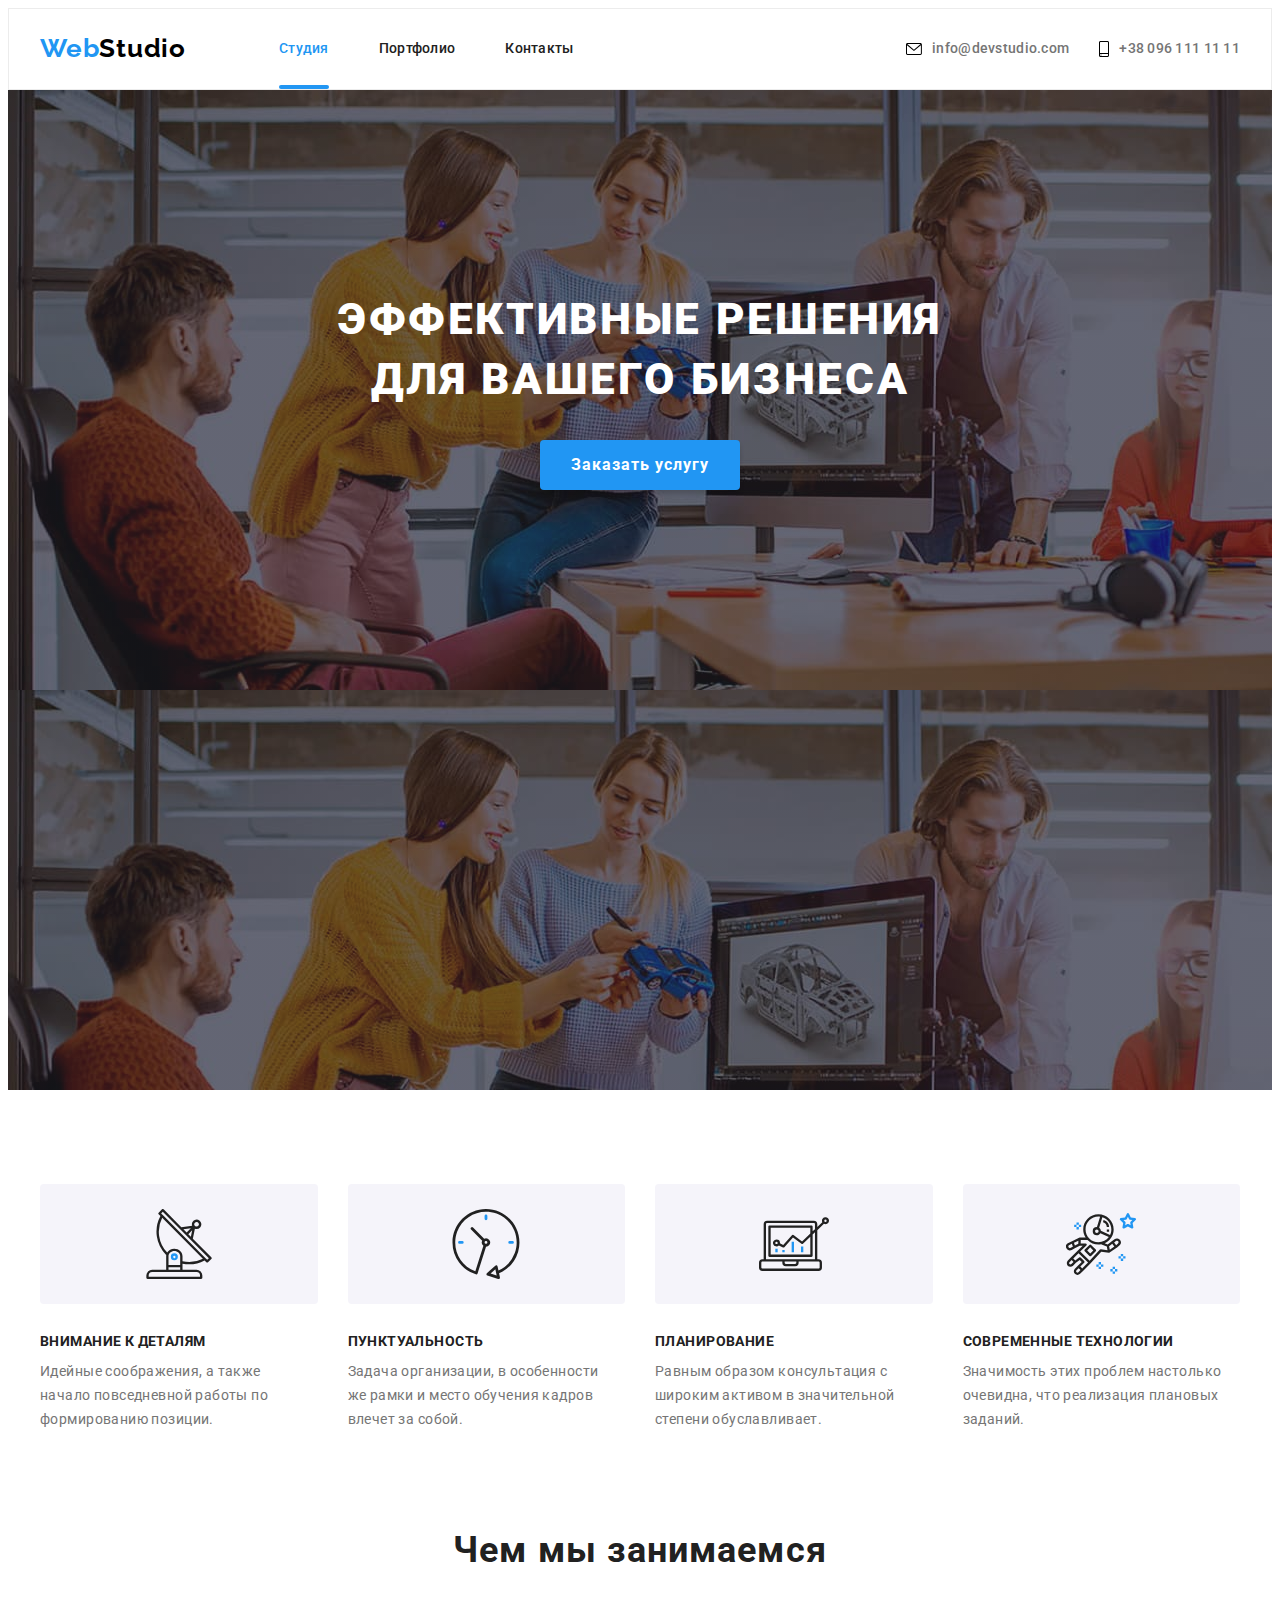
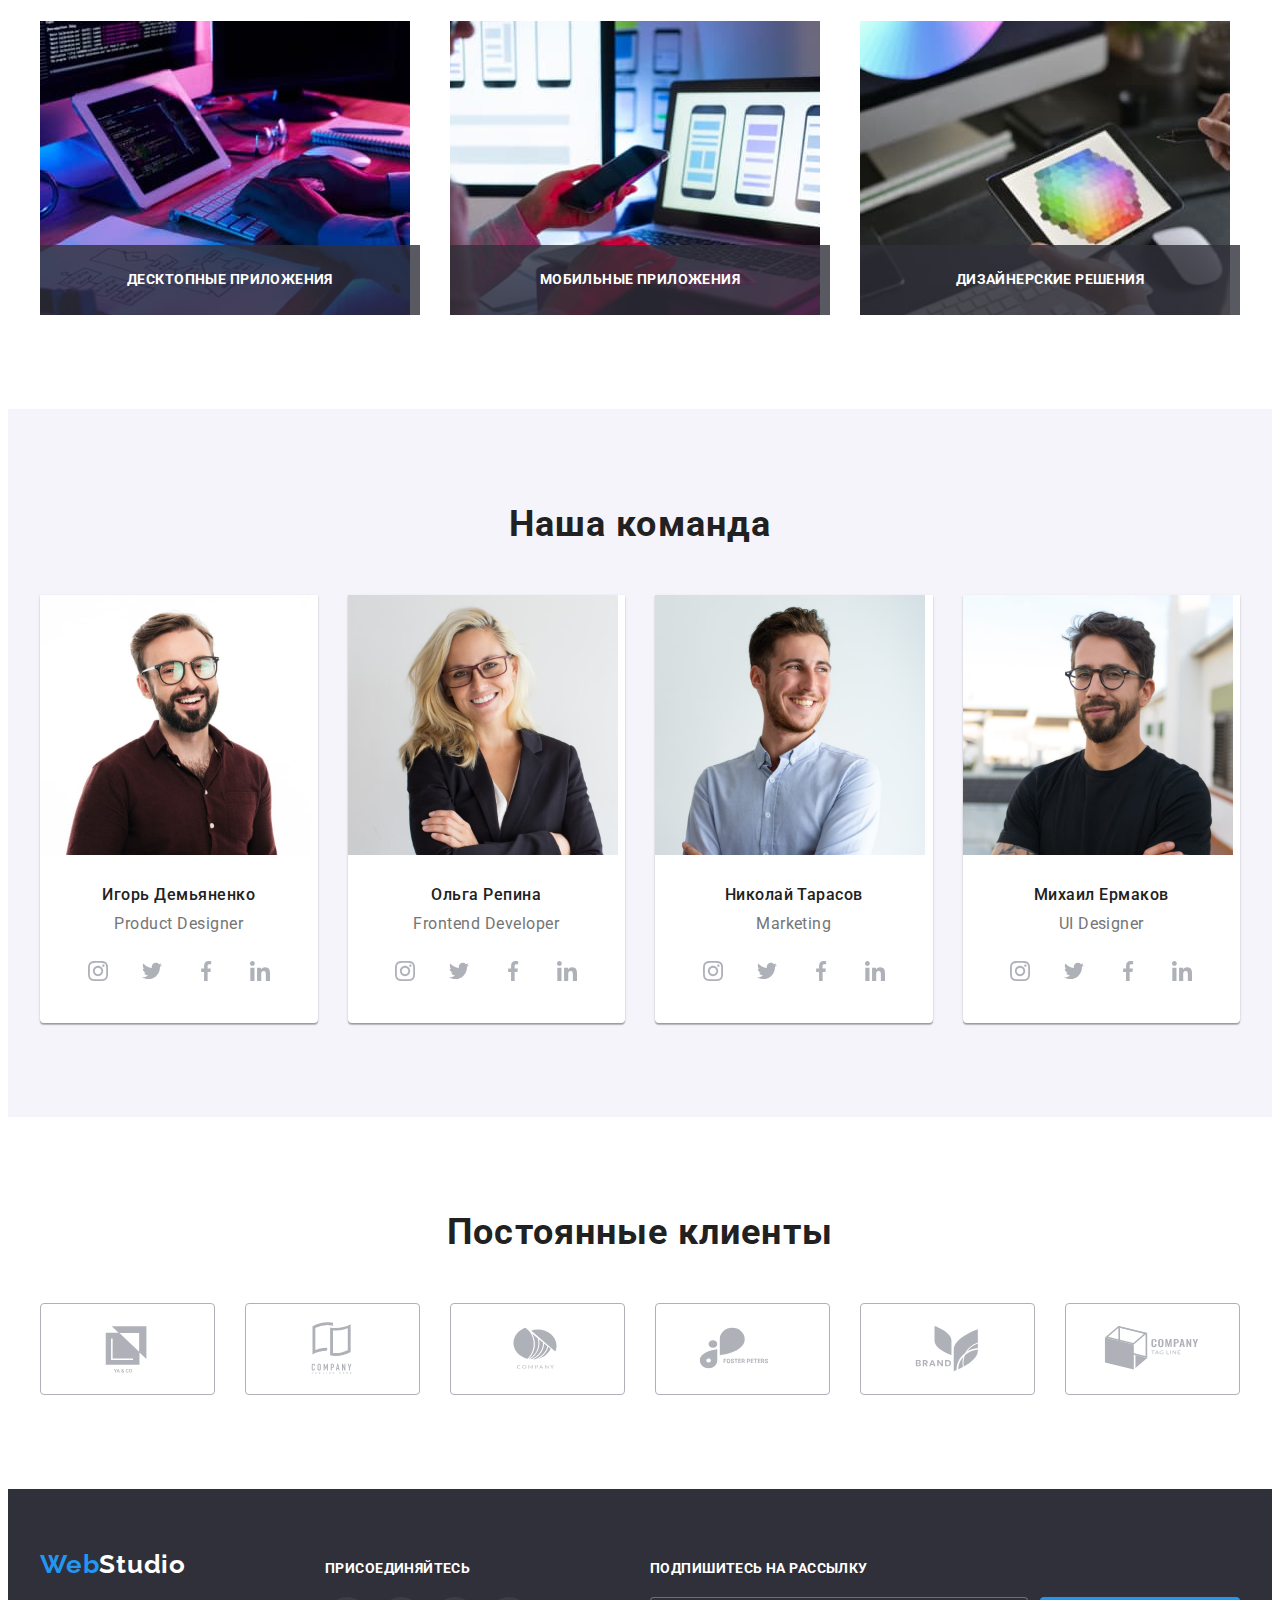
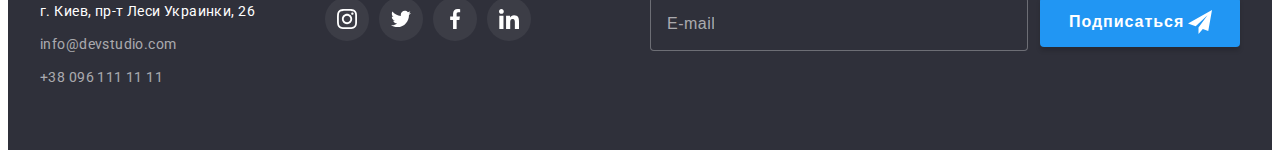
==== index.html @ 0eee98cb "start hw07" ====
<!DOCTYPE html>
<html lang="ru">
  <head>
    <meta charset="UTF-8" />
    <meta http-equiv="X-UA-Compatible" content="IE=edge" />
    <meta name="viewport" content="width=device-width, initial-scale=1.0" />
    <title>Studio</title>
    <link
      rel="stylesheet"
      href="https://cdnjs.cloudflare.com/ajax/libs/modern-normalize/1.1.0/modern-normalize.min.css"
      integrity="sha512-wpPYUAdjBVSE4KJnH1VR1HeZfpl1ub8YT/NKx4PuQ5NmX2tKuGu6U/JRp5y+Y8XG2tV+wKQpNHVUX03MfMFn9Q=="
      crossorigin="anonymous"
      referrerpolicy="no-referrer"
    />
    <link rel="stylesheet" href="./css/styles.css" />
    <link
      href="https://fonts.googleapis.com/css2?family=Raleway:wght@700&family=Roboto:wght@400;500;700;900&display=swap"
      rel="stylesheet"
    />
  </head>

  <body>
    <!-- Заполняем шапку сайта -->
    <header class="header">
      <div class="container">
        <nav class="header-nav">
          <a lang="en" class="logo link" href=""
            ><span lang="en" class="logo-web">Web</span>Studio</a
          >
          <ul class="nav list">
            <li class="nav-studio-item">
              <a class="nav-studio link current" href="./index.html">Студия</a>
            </li>
            <li class="nav-portfolio-item">
              <a class="nav-portfolio link" href="./portfolio.html"
                >Портфолио</a
              >
            </li>
            <li class="nav-contakt-item">
              <a class="nav-contakt link" href="">Контакты</a>
            </li>
          </ul>
        </nav>
        <ul class="contact list">
          <li class="header-mail-item">
            <a
              lang="en"
              class="header-mail link"
              href="mailto:info@devstudio.com"
            >
              <svg class="icon-envelope" width="16" height="12">
                <use href="./images/symbol-defs.svg#icon-envelope"></use>
              </svg>
              <span class="mail-text">info@devstudio.com </span>
            </a>
          </li>
          <li class="header-tel-item">
            <a class="header-tel link" href="tel:+380961111111">
              <svg class="icon-smartphone" width="10" height="16">
                <use href="./images/symbol-defs.svg#icon-smartphone"></use>
              </svg>
              <span class="tel-number">+38 096 111 11 11</span>
            </a>
          </li>
        </ul>
      </div>
    </header>
    <!-- Основная часть -->
    <main>
      <section class="hero overlay">
        <div class="container">
          <h1 class="hero-name">Эффективные решения для вашего бизнеса</h1>
          <button data-modal-open class="hero-btn" type="button">
            Заказать услугу
          </button>
        </div>
      </section>
      <!-- Секция Наши особенности -->
      <section class="peculiarities">
        <div class="container">
          <h2 hidden>Нашы особенности</h2>
          <ul class="peculiarities-work list">
            <li class="peculiarities-item icon-antena">
              <h3 class="peculiarities-title">Внимание к деталям</h3>
              <p class="peculiarities-text">
                Идейные соображения, а также начало повседневной работы по
                формированию позиции.
              </p>
            </li>

            <li class="peculiarities-item icon-clock">
              <h3 class="peculiarities-title">Пунктуальность</h3>
              <p class="peculiarities-text">
                Задача организации, в особенности же рамки и место обучения
                кадров влечет за собой.
              </p>
            </li>

            <li class="peculiarities-item icon-diagram">
              <h3 class="peculiarities-title">Планирование</h3>
              <p class="peculiarities-text">
                Равным образом консультация с широким активом в значительной
                степени обуславливает.
              </p>
            </li>

            <li class="peculiarities-item icon-astronaut">
              <h3 class="peculiarities-title">Современные технологии</h3>
              <p class="peculiarities-text">
                Значимость этих проблем настолько очевидна, что реализация
                плановых заданий.
              </p>
            </li>
          </ul>
        </div>
      </section>
      <!-- Секция Чем мы занимаемся  -->
      <section class="what-doing">
        <div class="container">
          <h2 class="what-doing-title">Чем мы занимаемся</h2>
          <ul class="what-doing-img list">
            <li class="what-doing-card">
              <img
                src="./images/img_pc.jpg"
                alt="Веб проект для ПК"
                width="370"
                height="270"
              />
              <div class="doing-overlay">
                <p class="doing-overlay-text">Десктопные приложения</p>
              </div>
            </li>
            <li class="what-doing-card">
              <img
                src="./images/img_tel.jpg"
                alt="Веб проект для Телефона"
                width="370"
                height="270"
              />
              <div class="doing-overlay">
                <p class="doing-overlay-text">Мобильные приложения</p>
              </div>
            </li>
            <li class="what-doing-card">
              <img
                src="./images/img_plansh.jpg"
                alt="Веб проект для Планшета"
                width="370"
                height="270"
              />
              <div class="doing-overlay">
                <p class="doing-overlay-text">Дизайнерские решения</p>
              </div>
            </li>
          </ul>
        </div>
      </section>
      <!-- Секция Наша команда -->
      <section class="team">
        <div class="container">
          <h2 class="team-title">Наша команда</h2>
          <ul class="team-flex list">
            <li class="team-member">
              <img
                src="./images/igor_demynenko.jpg"
                alt="Игорь Демьяненко"
                width="270"
                height="260"
              />
              <div class="team-member-card">
                <h3 class="team-name">Игорь Демьяненко</h3>
                <p class="team-position" lang="en">Product Designer</p>

                <ul class="team-member-cocial list">
                  <li class="member-cocial-icon">
                    <a href="" class="cocial-icon-link link">
                      <svg class="cocial-icon-item" width="20" height="20">
                        <use
                          href="./images/symbol-defs.svg#icon-instagram-1-1"
                        ></use>
                      </svg>
                    </a>
                  </li>
                  <li class="member-cocial-icon">
                    <a href="" class="cocial-icon-link link">
                      <svg class="cocial-icon-item" width="20" height="20">
                        <use
                          href="./images/symbol-defs.svg#icon-twitter-1-1"
                        ></use>
                      </svg>
                    </a>
                  </li>
                  <li class="member-cocial-icon">
                    <a href="" class="cocial-icon-link link">
                      <svg class="cocial-icon-item" width="20" height="20">
                        <use
                          href="./images/symbol-defs.svg#icon-facebook-1-1"
                        ></use>
                      </svg>
                    </a>
                  </li>
                  <li class="member-cocial-icon">
                    <a href="" class="cocial-icon-link link">
                      <svg class="cocial-icon-item" width="20" height="20">
                        <use
                          href="./images/symbol-defs.svg#icon-linkedin-1-1"
                        ></use>
                      </svg>
                    </a>
                  </li>
                </ul>
              </div>
            </li>

            <li class="team-member">
              <img
                src="./images/olga_repina.jpg"
                alt="Ольга Репина"
                width="270"
                height="260"
              />
              <div class="team-member-card">
                <h3 class="team-name">Ольга Репина</h3>
                <p class="team-position" lang="en">Frontend Developer</p>

                <ul class="team-member-cocial list">
                  <li class="member-cocial-icon">
                    <a href="" class="cocial-icon-link link">
                      <svg class="cocial-icon-item" width="20" height="20">
                        <use
                          href="./images/symbol-defs.svg#icon-instagram-1-1"
                        ></use>
                      </svg>
                    </a>
                  </li>
                  <li class="member-cocial-icon">
                    <a href="" class="cocial-icon-link link">
                      <svg class="cocial-icon-item" width="20" height="20">
                        <use
                          href="./images/symbol-defs.svg#icon-twitter-1-1"
                        ></use>
                      </svg>
                    </a>
                  </li>
                  <li class="member-cocial-icon">
                    <a href="" class="cocial-icon-link link">
                      <svg class="cocial-icon-item" width="20" height="20">
                        <use
                          href="./images/symbol-defs.svg#icon-facebook-1-1"
                        ></use>
                      </svg>
                    </a>
                  </li>
                  <li class="member-cocial-icon">
                    <a href="" class="cocial-icon-link link">
                      <svg class="cocial-icon-item" width="20" height="20">
                        <use
                          href="./images/symbol-defs.svg#icon-linkedin-1-1"
                        ></use>
                      </svg>
                    </a>
                  </li>
                </ul>
              </div>
            </li>
            <li class="team-member">
              <img
                src="./images/nikola_tarasov.jpg"
                alt="Николай Тарасов"
                width="270"
                height="260"
              />
              <div class="team-member-card">
                <h3 class="team-name">Николай Тарасов</h3>
                <p class="team-position" lang="en">Marketing</p>

                <ul class="team-member-cocial list">
                  <li class="member-cocial-icon">
                    <a href="" class="cocial-icon-link link">
                      <svg class="cocial-icon-item" width="20" height="20">
                        <use
                          href="./images/symbol-defs.svg#icon-instagram-1-1"
                        ></use>
                      </svg>
                    </a>
                  </li>
                  <li class="member-cocial-icon">
                    <a href="" class="cocial-icon-link link">
                      <svg class="cocial-icon-item" width="20" height="20">
                        <use
                          href="./images/symbol-defs.svg#icon-twitter-1-1"
                        ></use>
                      </svg>
                    </a>
                  </li>
                  <li class="member-cocial-icon">
                    <a href="" class="cocial-icon-link link">
                      <svg class="cocial-icon-item" width="20" height="20">
                        <use
                          href="./images/symbol-defs.svg#icon-facebook-1-1"
                        ></use>
                      </svg>
                    </a>
                  </li>
                  <li class="member-cocial-icon">
                    <a href="" class="cocial-icon-link link">
                      <svg class="cocial-icon-item" width="20" height="20">
                        <use
                          href="./images/symbol-defs.svg#icon-linkedin-1-1"
                        ></use>
                      </svg>
                    </a>
                  </li>
                </ul>
              </div>
            </li>
            <li class="team-member">
              <img
                src="./images/mihail_ermakov.jpg"
                alt="Михаил Ермаков"
                width="270"
                height="260"
              />
              <div class="team-member-card">
                <h3 class="team-name">Михаил Ермаков</h3>
                <p class="team-position" lang="en">UI Designer</p>

                <ul class="team-member-cocial list">
                  <li class="member-cocial-icon">
                    <a href="" class="cocial-icon-link link">
                      <svg class="cocial-icon-item" width="20" height="20">
                        <use
                          href="./images/symbol-defs.svg#icon-instagram-1-1"
                        ></use>
                      </svg>
                    </a>
                  </li>
                  <li class="member-cocial-icon">
                    <a href="" class="cocial-icon-link link">
                      <svg class="cocial-icon-item" width="20" height="20">
                        <use
                          href="./images/symbol-defs.svg#icon-twitter-1-1"
                        ></use>
                      </svg>
                    </a>
                  </li>
                  <li class="member-cocial-icon">
                    <a href="" class="cocial-icon-link link">
                      <svg class="cocial-icon-item" width="20" height="20">
                        <use
                          href="./images/symbol-defs.svg#icon-facebook-1-1"
                        ></use>
                      </svg>
                    </a>
                  </li>
                  <li class="member-cocial-icon">
                    <a href="" class="cocial-icon-link link">
                      <svg class="cocial-icon-item" width="20" height="20">
                        <use
                          href="./images/symbol-defs.svg#icon-linkedin-1-1"
                        ></use>
                      </svg>
                    </a>
                  </li>
                </ul>
              </div>
            </li>
          </ul>
        </div>
      </section>

      <!-- Секция Постоянные клиенты -->
      <section class="clients">
        <div class="container">
          <h3 class="clients-title">Постоянные клиенты</h3>
          <ul class="client-logo list">
            <li class="client-logo-item">
              <a href="" class="client-logo-link link">
                <svg class="client-logo-icon" width="106" height="60">
                  <use href="./images/symbol-defs.svg#icon-Logo-1-1"></use>
                </svg>
              </a>
            </li>
            <li class="client-logo-item">
              <a href="" class="client-logo-link link">
                <svg class="client-logo-icon" width="106" height="60">
                  <use href="./images/symbol-defs.svg#icon-Logo-2-1"></use>
                </svg>
              </a>
            </li>
            <li class="client-logo-item">
              <a href="" class="client-logo-link link">
                <svg class="client-logo-icon" width="106" height="60">
                  <use href="./images/symbol-defs.svg#icon-Logo-3-1"></use>
                </svg>
              </a>
            </li>
            <li class="client-logo-item">
              <a href="" class="client-logo-link link">
                <svg class="client-logo-icon" width="106" height="60">
                  <use href="./images/symbol-defs.svg#icon-Logo-4-1"></use>
                </svg>
              </a>
            </li>
            <li class="client-logo-item">
              <a href="" class="client-logo-link link">
                <svg class="client-logo-icon" width="106" height="60">
                  <use href="./images/symbol-defs.svg#icon-Logo-5-1"></use>
                </svg>
              </a>
            </li>
            <li class="client-logo-item">
              <a href="" class="client-logo-link link">
                <svg class="client-logo-icon" width="106" height="60">
                  <use href="./images/symbol-defs.svg#icon-Logo-6-1"></use>
                </svg>
              </a>
            </li>
          </ul>
        </div>
      </section>
    </main>
    <!-- Наполняем подвал -->
    <footer class="footer">
      <div class="container">
        <div class="logo-footer-address">
          <a lang="en" class="logo-footer link" href=""
            ><span class="logo-web">Web</span>Studio</a
          >
          <address class="footer-address">
            <ul class="list">
              <li class="address-text">г. Киев, пр-т Леси Украинки, 26</li>
              <li class="down-mail">
                <a
                  lang="en"
                  class="footer-mail link"
                  href="mailto:info@devstudio.com"
                  >info@devstudio.com</a
                >
              </li>
              <li class="down-tel">
                <a class="footer-tel link" href="tel:+380961111111"
                  >+38 096 111 11 11</a
                >
              </li>
            </ul>
          </address>
        </div>
        <div class="footer-cocial-address">
          <p class="footer-cocial-title">ПРИСОЕДИНЯЙТЕСЬ</p>
          <ul class="footer-cocial list">
            <li class="footer-cocial-icon">
              <a href="" class="footer-icon-link link">
                <svg class="footer-icon-item" width="20" height="20">
                  <use href="./images/symbol-defs.svg#icon-instagram-1-1"></use>
                </svg>
              </a>
            </li>
            <li class="footer-cocial-icon">
              <a href="" class="footer-icon-link link">
                <svg class="footer-icon-item" width="20" height="20">
                  <use href="./images/symbol-defs.svg#icon-twitter-1-1"></use>
                </svg>
              </a>
            </li>
            <li class="footer-cocial-icon">
              <a href="" class="footer-icon-link link">
                <svg class="footer-icon-item" width="20" height="20">
                  <use href="./images/symbol-defs.svg#icon-facebook-1-1"></use>
                </svg>
              </a>
            </li>
            <li class="footer-cocial-icon">
              <a href="" class="footer-icon-link link">
                <svg class="footer-icon-item" width="20" height="20">
                  <use href="./images/symbol-defs.svg#icon-linkedin-1-1"></use>
                </svg>
              </a>
            </li>
          </ul>
        </div>
        <div class="footer-subscription">
          <p class="footer-subscription-text">Подпишитесь на рассылку</p>
          <form>
            <div class="subscription-client">
              <label for="user-email" class="email-address"></label>
              <input
                class="input-email"
                type="email"
                name="email"
                id="user-email"
                placeholder="E-mail"
                required
              />
              <button class="subscription-btn" type="submit">
                <span class="subscription-btn-text">Подписаться</span>
                <svg class="subscription-icon" width="24" height="24">
                  <use
                    class="icon-send"
                    href="./images/icons.svg#icon-icon-send"
                  ></use>
                </svg>
              </button>
            </div>
          </form>
        </div>
      </div>
    </footer>

    <div class="backdrop is-hidden" data-modal>
      <div class="modal">
        <button data-modal-close class="modal-button-close">
          <svg class="modal-close-icon" width="18" height="18">
            <use href="./images/symbol-defs.svg#icon-close-black-x"></use>
          </svg>
        </button>
        <p class="modal-text">Оставьте свои данные, мы вам перезвоним</p>
        <form>
          <div class="modal-input">
            <label class="modal-label-item" for="modal-person">Имя</label>
            <input
              class="modal-input-item"
              type="text"
              name="name"
              id="modal-person"
              required
              minlength="3"
            />
            <svg class="modal-icon" width="18" height="18">
              <use href="./images/icons.svg#icon-person-black-18dp-1"></use>
            </svg>
          </div>
          <div class="modal-input">
            <label class="modal-label-item" for="modal-phone">Телефон</label>
            <input
              class="modal-input-item"
              type="text"
              name="phon"
              id="modal-phone"
              required
              minlength="7"
            />
            <svg class="modal-icon" width="18" height="18">
              <use href="./images/icons.svg#icon-phone-black-18dp-1"></use>
            </svg>
          </div>
          <div class="modal-input">
            <label class="modal-label-item" for="modal-email">Почта</label>
            <input
              class="modal-input-item"
              type="text"
              name="email"
              id="modal-email"
              required
              minlength="7"
            />
            <svg class="modal-icon" width="18" height="18">
              <use href="./images/icons.svg#icon-email-black-18dp-1"></use>
            </svg>
          </div>
          <div class="modal-input coment">
            <label class="modal-label-item" for="modal-coment"
              >Комментарий</label
            >
            <textarea
              class="modal-input-item"
              name="feedback"
              id="modal-coment"
              placeholder="Введите текст"
            ></textarea>
          </div>
          <div class="modal-checkbox">
            <label class="modal-checkbox-item">
              <input
                class="check-input"
                type="checkbox"
                name="agree"
                value="agree"
              />
              Соглашаюсь с рассылкой и принимаю
              <a class="modal-dogovor-link" href="">Условия договора</a>
              <svg class="check-icon" width="16" height="15">
                <use href="./images/icons.svg#icon-Vector"></use>
              </svg>
            </label>
          </div>
          <button class="modal-send-btn" type="submit">Отправить</button>
        </form>
      </div>
    </div>

    <script src="./js/modal.js"></script>
  </body>
</html>
---- css/styles.css ----
:root {--font-family-filter:'Roboto';
--brand-text-color:#757575;
--accent-text-color:#212121;
--logo-web-color:#2196F3;
--logo-studio-color:#000;
--hero-text-color:#FFF;
--hero-bg-color:#2F303A;
--hero-btn-bg-hover:#188CE8;
--team-bg-color:#F5F4FA;
--foot-text-color:rgba(255,255,255,0.6);
--timing-function:cubic-bezier(0.4, 0, 0.2, 1);
}

p,h1,h2,h3,ul {
    margin: 0;
    padding: 0;
}

img {
    display: block;
    max-width: 100%;
    height: auto;
}

body {
    font-family: var(--font-family-filter);
    color:var(--brand-text-color);
    background-color: var(--hero-text-color);
}

.link {
    text-decoration: none;
}

.list {
    list-style: none;
}


/* Это стили для сайта СТУДИЯ, секция header */

.container {
    display: block;
    width: 1200px;
    padding-left: 15px;
    padding-right: 15px;
    margin-left: auto;
    margin-right: auto;
}

.logo {
    color:var(--logo-studio-color);
    font-family: 'Raleway', sans-serif;
    font-style: normal;
    font-weight: 700;
    font-size: 26px;
    line-height: 1.19;
    letter-spacing: 0.03em;
    padding-top: 24px;
    padding-bottom: 25px;
}

.logo-web {
    color:var(--logo-web-color);
}

.nav {
    display: flex; 
    margin-left: 93px;
}

.header-nav {
    display: flex;
    align-items: center;
}

.contact {
    display: flex;
    margin-left: auto;
    align-items: center;    
}

.header .container {
    display: flex;
    align-items: center;
}

.nav-studio,
.nav-portfolio,
.nav-contakt {
    display: block;
    padding-top: 32px;
    padding-bottom: 32px;

    color:var(--accent-text-color);
    font-weight: 500;
    font-size: 14px;
    line-height: 1.14;
    letter-spacing: 0.02em; 
    
    transition: color 250ms var(--timing-function);
}


.nav-portfolio-item,
.nav-contakt-item {
   margin-left: 50px;
}

.current {
    color:var(--logo-web-color);
    position: relative;
}

.current::after {
    content: "";
    display: block;
    position: absolute;
    bottom: 0;
    width: 100%;
    height: 4px;
    background: var(--logo-web-color);
    border-radius: 2px;
}

.nav-studio:hover,
.nav-portfolio:hover,
.nav-contakt:hover,
.nav-studio:focus,
.nav-portfolio:focus,
.nav-contakt:focus {
    color:var(--logo-web-color);
}

.header-mail,
.header-tel {
    display:flex;
    align-items: center;
    font-weight: 500;
    font-size: 14px;
    line-height: 1.14;
    letter-spacing: 0.02em;
    color:var(--brand-text-color);

    padding-top: 32px;
    padding-bottom: 32px;
    
    transition: color 250ms var(--timing-function);
}

.mail-text,
.tel-number {
    margin-left: 10px;    
}

.header-mail:hover,
.header-tel:hover, 
.footer-mail:hover,
.footer-tel:hover {
    color: var(--logo-web-color);
}

.icon-envelope,
.icon-smartphone {
    transition: fill 250ms var(--timing-function);
}

.header-mail:hover .icon-envelope {
    fill: var(--logo-web-color);
}

.header-tel:hover .icon-smartphone {
    fill: var(--logo-web-color);
}

.header-mail:focus,
.header-tel:focus,
.footer-mail:focus,
.footer-tel:focus {
    color:var(--logo-web-color);
}

.header-mail:focus .icon-envelope {
    fill: var(--logo-web-color);
}

.header-tel:focus .icon-smartphone {
    fill: var(--logo-web-color);
}

.header-tel-item {
    margin-left: 30px;
}

.header {
    border: 1px solid #ECECEC;
}

/* Стилизация секции герой */
.hero {
    background-color:var(--hero-bg-color);
    padding-top: 200px;
    padding-bottom: 200px;
 }

 .overlay {
     max-width: 1600px;
     height: 600px;
     margin-left: auto;
     margin-right: auto;
     background-image:
     linear-gradient(to right,
     rgba(47, 48, 58, 0.4),
     rgba(47, 48, 58, 0.4)),
     url(../images/bg-img-hero.jpg);
 }

.hero-name {
    font-weight: 900;
    font-size: 44px;
    line-height: 1.36;
    text-align: center;
    letter-spacing: 0.06em;
    text-transform: uppercase;
    color:var(--hero-text-color);

    max-width: 696px;
    margin-left: auto;
    margin-right: auto;
}

.hero-btn {
    font-family: var(--font-family-filter);
    font-weight: 700;
    font-size: 16px;
    line-height: 1.88;
    text-align: center;
    letter-spacing: 0.06em;
    color:var(--hero-text-color);
    background-color:var(--logo-web-color);

    display: block;
    width: 200px;
    height: 50px;
    margin-left: auto;
    margin-right: auto;
    margin-top: 30px;
    box-shadow: 0px 4px 4px rgba(0, 0, 0, 0.15);
    border-radius: 4px;
    border: none;

    transition: background-color 250ms var(--timing-function);
}  

.hero-btn:hover,
.hero-btn:focus {
    background-color:var(--hero-btn-bg-hover);
    cursor: pointer;
}

.peculiarities {
    padding-top: 94px;
    padding-bottom: 94px;
}

.peculiarities-work {
    display: flex;
    margin: -15px;
}

.peculiarities-item {
    flex-basis: calc(100%/4 - 30px);
    margin: 15px;
}

.peculiarities-item::before {
    display: block;
    content: "";
    height: 120px;
    background-repeat: no-repeat;
    background-position: center;
    background-size: 70px 70px;
    background-color:var(--team-bg-color);
    margin-bottom: 30px;
    border-radius: 4px;    
}

.icon-antena::before {
    background-image:
    url(../images/icon/antenna\ 1.svg);
}

.icon-clock::before {
    background-image:
    url(../images/icon/clock\ 1.svg);
}

.icon-diagram::before {
    background-image:
    url(../images/icon/diagram\ 1.svg);
}

.icon-astronaut::before {
    background-image:
    url(../images/icon/astronaut\ 1.svg);
}

.peculiarities-title {
    font-weight: 700;
    font-size: 14px;
    line-height: 1.14;
    letter-spacing: 0.03em;
    text-transform: uppercase;
    color:var(--accent-text-color);
}

.peculiarities-text {
    font-size: 14px;
    line-height: 1.71;
    letter-spacing: 0.03em;

    max-width: 270px;
    margin-top: 10px;
    min-height: 75px;
}

.what-doing {
    padding-bottom: 94px;
}

.what-doing-img {
    display: flex;
    margin-top: 50px;
}

.what-doing-card {
    position: relative;
    display: block;
    flex-basis: calc((100% - 2*30px)/3);
}

.what-doing-card:not(:nth-child(3n)) {
    margin-right: 30px;
}

.what-doing-card:not(:nth-last-child(-n+3)) {
    margin-bottom: 30px;
}

.what-doing-title {
    font-weight: 700;
    font-size: 36px;
    line-height: 1.17;
    text-align: center;
    letter-spacing: 0.03em;
    color:var(--accent-text-color);
}

.doing-overlay {
    position: absolute;
    display: flex;
    justify-content: center;
    align-items: center;
    bottom: 0;
    width: 100%;
    height: 70px;
    background: rgba(47, 48, 58, 0.8);;
}

.doing-overlay-text {
    font-weight: 700;
    font-size: 14px;
    line-height: 1.14;
    letter-spacing: 0.03em;
    text-transform: uppercase;
    color: var(--hero-text-color);
}

   /* ---Наша команда--- */

.team {
    background-color:var(--team-bg-color);

    padding-top: 94px;
    padding-bottom: 94px;
}

.team-flex {
    display: flex;
    margin: -15px;
    
}

.team-title {
    font-weight: 700;
    font-size: 36px;
    line-height: 1.17;
    text-align: center;
    letter-spacing: 0.03em;
    color:var(--accent-text-color);

    margin-bottom: 50px;
}
.team-member {
    background-color: var(--hero-text-color);
    box-shadow: 0px 1px 3px rgba(0, 0, 0, 0.12), 0px 1px 1px rgba(0, 0, 0, 0.14), 0px 2px 1px rgba(0, 0, 0, 0.2);
    border-radius: 0px 0px 4px 4px;

    flex-basis: calc(100%/4 - 30px);
    margin: 15px;
}

.team-member-card {
   padding-top: 30px;
   padding-bottom: 30px;
}

.team-name {
    font-weight: 500;
    font-size: 16px;
    line-height: 1.19;
    letter-spacing: 0.03em;
    color:var(--accent-text-color);
    text-align: center;
    margin-bottom: 10px;
}

.team-position {
    font-size: 16px;
    line-height: 1.19;
    letter-spacing: 0.03em;
    text-align: center;
    margin-bottom: 16px;
}

.team-member-cocial {
    display: flex;
    justify-content: center;
}

.member-cocial-icon {
    width: 44px;
    height: 44px;
}

.member-cocial-icon:not(:first-child) {
    margin-left: 10px;
}

.cocial-icon-link {
    display:flex;
    justify-content: center;
    align-items: center;
    width: 100%;
    height: 100%;
    background-color:var(--hero-text-color);
    border-radius: 50%;

    transition: background-color 250ms var(--timing-function);
}

.cocial-icon-item {
    fill: #AFB1B8;

    transition: fill 250ms var(--timing-function);
}

.cocial-icon-link:hover,
.cocial-icon-link:focus {
    background-color:var(--logo-web-color);
}

.cocial-icon-link:hover .cocial-icon-item,
.cocial-icon-link:focus .cocial-icon-item {
    fill:var(--hero-text-color);
}

/* Стили для Постоянные Клиенты */

.clients {
    padding-top: 94px;
    padding-bottom: 94px;
}

.client-logo {
    display: flex;
    margin: -15px;
}

.client-logo-item {
    box-sizing: border-box;
    width: 170px;
    height: 92px;
    border: 1px solid #AFB1B8;
    border-radius: 4px;
    flex-basis: calc(100%/6 - 30px);
    margin: 15px;
}

.client-logo-link {
    display:flex;
    outline: transparent;
    justify-content: center;
    align-items: center;
    width: 100%;
    height: 100%;

    transition: border 250ms var(--timing-function);
}

.client-logo-link:hover .client-logo-icon,
.client-logo-link:focus .client-logo-icon {
    fill: var(--logo-web-color);    
}

.client-logo-link:focus,
.client-logo-link:hover {
    border: 1px solid var(--logo-web-color);
}

.client-logo-icon {
    fill: #AFB1B8;

    transition: fill 250ms var(--timing-function);
}

.clients-title {
    font-weight: 700;
    font-size: 36px;
    line-height: 42px;
    text-align: center;
    letter-spacing: 0.03em;    
    color:var(--accent-text-color);
    margin-bottom: 50px;
}

/* Стили для Подвал */

.footer {
    background-color:var(--hero-bg-color);

    padding-top: 60px;
    padding-bottom: 60px;
}

.logo-footer {
    color: var(--hero-text-color);
    font-family: 'Raleway', sans-serif;
    font-style: normal;
    font-weight: 700;
    font-size: 26px;
    line-height: 1.19;
    letter-spacing: 0.03em;
}

.footer-address {
    font-weight: 400;
    font-style: normal;
    font-size: 14px;
    line-height: 1.71;
    letter-spacing: 0.03em;
    color:var(--hero-text-color);
    margin-top: 20px;
}

.footer-mail,
.footer-tel {
    font-weight: 400;
    font-size: 14px;
    line-height: 1.71;
    letter-spacing: 0.03em;
    color:var(--foot-text-color); 
    
    transition: color 250ms var(--timing-function);
}

.down-mail,
.down-tel {
    margin-top: 9px;
}

/* footer-icon */

.footer .container {
    display: flex;
    align-items: baseline;
}

.footer-cocial-address {
    display: block;
    width: 206px;
    margin-left: 70px;
}

.footer-cocial-title {
    font-weight: 700;
    font-size: 14px;
    line-height: 1.14;
    letter-spacing: 0.03em;
    color:var(--hero-text-color);
    margin-bottom: 20px;
}

.footer-cocial {
    display: flex;
    justify-content: center;
}

.footer-cocial-icon {
    width: 44px;
    height: 44px;
}

.footer-cocial-icon:not(:first-child) {
    margin-left: 10px;
}

.footer-icon-link {
    display: flex;
    justify-content: center;
    align-items: center;
    width: 100%;
    height: 100%;
    background-color: #ffffff10;
    border-radius: 50%;

    transition: background-color 250ms var(--timing-function);
}

.footer-icon-item {
    fill: var(--hero-text-color);
}

.footer-icon-link:hover,
.footer-icon-link:focus {
    background-color: var(--logo-web-color); 
}

/* Подписка в футере */

.footer-subscription {
    margin-left: auto;
}
.footer-subscription-text {
    margin-bottom: 20px;

    font-weight: 700;
    font-size: 14px;
    line-height: 1.14;
    letter-spacing: 0.03em;
    text-transform: uppercase;    
    color:var(--hero-text-color);
}

.subscription-client {
    display: flex;
}

.input-email {
    display: inline-block;
    padding-left: 16px;
    width: 358px;
    height: 50px;
    color:var(--hero-text-color);
    
    border: 1px solid rgba(255, 255, 255, 0.3);
    border-radius: 4px;
    background-color: var(--hero-bg-color);
}

.input-email::placeholder {
    width: 47px;
    height: 20px;    
    font-size: 16px;
    line-height: 1.25;    
    letter-spacing: 0.03em;    
    color: rgba(255, 255, 255, 0.6);
}

.subscription-btn {
    position: relative;
    width: 200px;
    height: 50px;
    margin-left: 12px;
    background: #2196F3;
    box-shadow: 0px 4px 4px rgba(0, 0, 0, 0.15);
    border-radius: 4px;
    border: 0;
    cursor: pointer;
}

.subscription-btn-text {
    position: absolute;
    top: 10px;
    left: 29px;
    width: 109px;
    height: 30px;
    font-weight: 700;
    font-size: 16px;
    line-height: 1.88;    
    letter-spacing: 0.06em;    
    color: var(--hero-text-color);
}
.subscription-icon {
    position: absolute;
    top: 13px;
    right: 28px;
}

/* Это стили для Порфолио */

.portfolio-filter {
    padding-top: 94px;
    padding-bottom: 94px;
}

.filter {
    display: flex;    
    justify-content: center;
    margin-bottom: 50px;
}

.filter-btn {    
    padding: 6px 22px;

    font-family: var(--font-family-filter);
    font-weight: 500;
    font-size: 16px;
    line-height: 1.63;
    text-align: center;
    letter-spacing: 0.03em;
    color:var(--accent-text-color);
    background-color:var(--team-bg-color);
    border: 0;
    border-radius: 4px; 
        
    transition: background-color 250ms var(--timing-function),
    color 250ms var(--timing-function),
    box-shadow 250ms var(--timing-function);
}

.filter .item:not(:first-child) {
    margin-left: 8px;
}

.filter-btn:hover,
.filter-btn:focus, 
.current-btn {
    background-color:var(--logo-web-color);
    color:var(--hero-text-color);
    cursor: pointer;
    box-shadow: 0px 3px 1px rgba(0, 0, 0, 0.1),
    0px 1px 2px rgba(0, 0, 0, 0.08), 
    0px 2px 2px rgba(0, 0, 0, 0.12);
}

.projeсt {
    display: flex; 
    flex-wrap: wrap;
    margin: -15px;
}

.project-card {
    margin: 15px;
    flex-basis: calc(100%/3 - 30px);
}
.project-image {
    position: relative;
    overflow: hidden;
}

.project-overlay {
    display: flex;
    position: absolute;
    top: 101%;
    left: 0;
    width: 100%;
    height: 100%;
    background-color: rgba(33, 150, 243, 0.9);
    justify-content: center;
    align-items: center;

    transition: transform 250ms var(--timing-function);
}

.project-link {
    display: block;
}

.project-link:hover .project-overlay,
.project-link:focus .project-overlay {
    transform: translateY(-101%);
}

.overlay-text {
    font-size: 18px;
    line-height: 1.56;
    letter-spacing: 0.03em;
    width: 322px;
    color: var(--hero-text-color);
}

.project-link:hover,
.project-link:focus {
    box-shadow: 0px 1px 1px rgba(0, 0, 0, 0.12),
    0px 4px 4px rgba(0, 0, 0, 0.06),
    1px 4px 6px rgba(0, 0, 0, 0.16);
}

.bottom-card {
    padding: 20px 24px;
    background: var(--hero-text-color);
    border-left: 1px solid #EEEEEE;
    border-right: 1px solid #EEEEEE;
    border-bottom: 1px solid #EEEEEE;
}

.projeсt-name {
    font-weight: 700;
    font-size: 18px;
    line-height: 2.0;
    letter-spacing: 0.06em;
    color:var(--accent-text-color);
    margin-bottom: 4px;
}

.projeсt-product {
    font-size: 16px;
    line-height: 1.88;
    letter-spacing: 0.03em;
}

 /* ---Модальное окно и бэкдроп--- */

.backdrop {
    position: fixed;
    top: 0;
    left: 0;
    width: 100%;
    height: 100%;
    background-color: rgba(0, 0, 0, 0.2);
    opacity: 1;
    transition: opacity 500ms var(--timing-function);
}

.backdrop.is-hidden {
    opacity: 0;
    pointer-events: none;
}

.backdrop.is-hidden .modal {
    transform: translate(-50%, -50%)
    scale(0);
}

.modal {
    position: absolute;
    width: 528px;
    height: 581px;
    top: 50%;
    left: 50%;    
    transform: translate(-50%, -50%) 
    scale(1);
    transition: transform 500ms var(--timing-function);
    
    background-color: var(--hero-text-color);
    box-shadow: 0px 1px 3px rgba(0, 0, 0, 0.12), 0px 1px 1px rgba(0, 0, 0, 0.14), 0px 2px 1px rgba(0, 0, 0, 0.2);
    border-radius: 4px;
    padding: 40px;
}

.modal-button-close {
    display: flex;
    justify-content: center;
    align-items: center;
    position: absolute;
    top: 8px;
    right: 8px;
    width: 30px;
    height: 30px;
    padding: 0;
    border: 1px solid rgba(0, 0, 0, 0.1);
    border-radius: 50%;
    background:var(--hero-text-color);
    cursor: pointer;     
    transition: border-color 250ms var(--timing-function);
                
}
.modal-close-icon {
    display: block;
    fill: var(--logo-studio-color);
    transition: fill 250ms var(--timing-function);
}

.modal-button-close:hover,
.modal-button-close:focus {
    border-color: var(--logo-web-color );
}
.modal-button-close:hover .modal-close-icon {
    fill: var(--logo-web-color);
}
.modal-button-close:focus .modal-close-icon {
    fill: var(--logo-web-color);
}

.modal-text {
    width: 448px;
    height: 23px;
    margin-bottom: 12px;
    
    font-weight: 700;
    font-size: 20px;
    line-height: 1.15;
    text-align: center;
    letter-spacing: 0.03em;    
    color: var(--accent-text-color);
}

.modal-input {
    position: relative;
    margin-bottom: 10px;
}

.coment {
    margin-bottom: 18px;
}

.modal-label-item {
    display: block;
    margin-bottom: 4px;

    width: 25px;
    height: 14px;

    font-size: 12px;
    line-height: 1.17;   
    letter-spacing: 0.01em;    
    color: var(--brand-text-color);
}

.modal-input-item {
    display: block;
    padding: 12px 0px 12px 42px;
    box-sizing: border-box;

    width: 100%;    
    height: 40px;

    border: 1px solid rgba(33, 33, 33, 0.2);
    border-radius: 4px;
    transition: border-color 250ms var(--timing-function);
}

.modal-input-item:hover,
.modal-input-item:focus  {
    border-color: var(--logo-web-color);
}

.modal-input-item:hover + .modal-icon {
    fill: var(--logo-web-color);
}
.modal-input-item:focus + .modal-icon {
    fill: var(--logo-web-color);
}

.coment .modal-input-item {
    display: block;
    height: 120px;
    padding: 12px 16px;
    font-size: 12px;
    line-height: 1.17;
    letter-spacing: 0.01em; 
    color: var(--logo-studio-color);    
    resize: none;
}

.coment .modal-input-item::placeholder {
    font-size: 12px;
    line-height: 1.17;
    letter-spacing: 0.01em;    
    color: rgba(117, 117, 117, 0.5);
}

.modal-icon {
    position: absolute;
    top: 29px;
    left: 12px;
    transition: fill 250ms var(--timing-function);
}

.modal-checkbox {
    position: relative;
    display: block;
    
    width: 425px;
    height: 24px;
    margin-left: 9px;
    margin-right: auto;
    margin-bottom: 32px;
}
.modal-checkbox-item {
    display: block;
    padding-left: 20.38px;
    font-size: 14px;
    line-height: 1.71;    
    letter-spacing: 0.03em;    
    color: var(--brand-text-color);
}

.modal-dogovor-link {
    color: var(--logo-web-color) ;
}

.check-input {
    -webkit-appearance: none;
}

.check-icon {
    position: absolute;
    left: 0;
    top: 4px;
}

.check-input:focus ~ .check-icon {
    fill: var(--logo-web-color);
}

.check-input:checked ~ .check-icon {
    fill: none;
    background-image: url(../images/icon/icon\ check.svg);
}

.modal-send-btn {
    display: block;
    margin-left: auto;
    margin-right: auto;
    width: 200px;
    height: 50px;

    font-weight: 700;
    font-size: 16px;
    line-height: 1.88;
    align-items: center;
    text-align: center;
    letter-spacing: 0.06em;    
    color: var(--hero-text-color);

    background: var(--hero-btn-bg-hover);
    box-shadow: 0px 4px 4px rgba(0, 0, 0, 0.15);
    border-radius: 4px;
    border: 0;
    cursor: pointer;
}
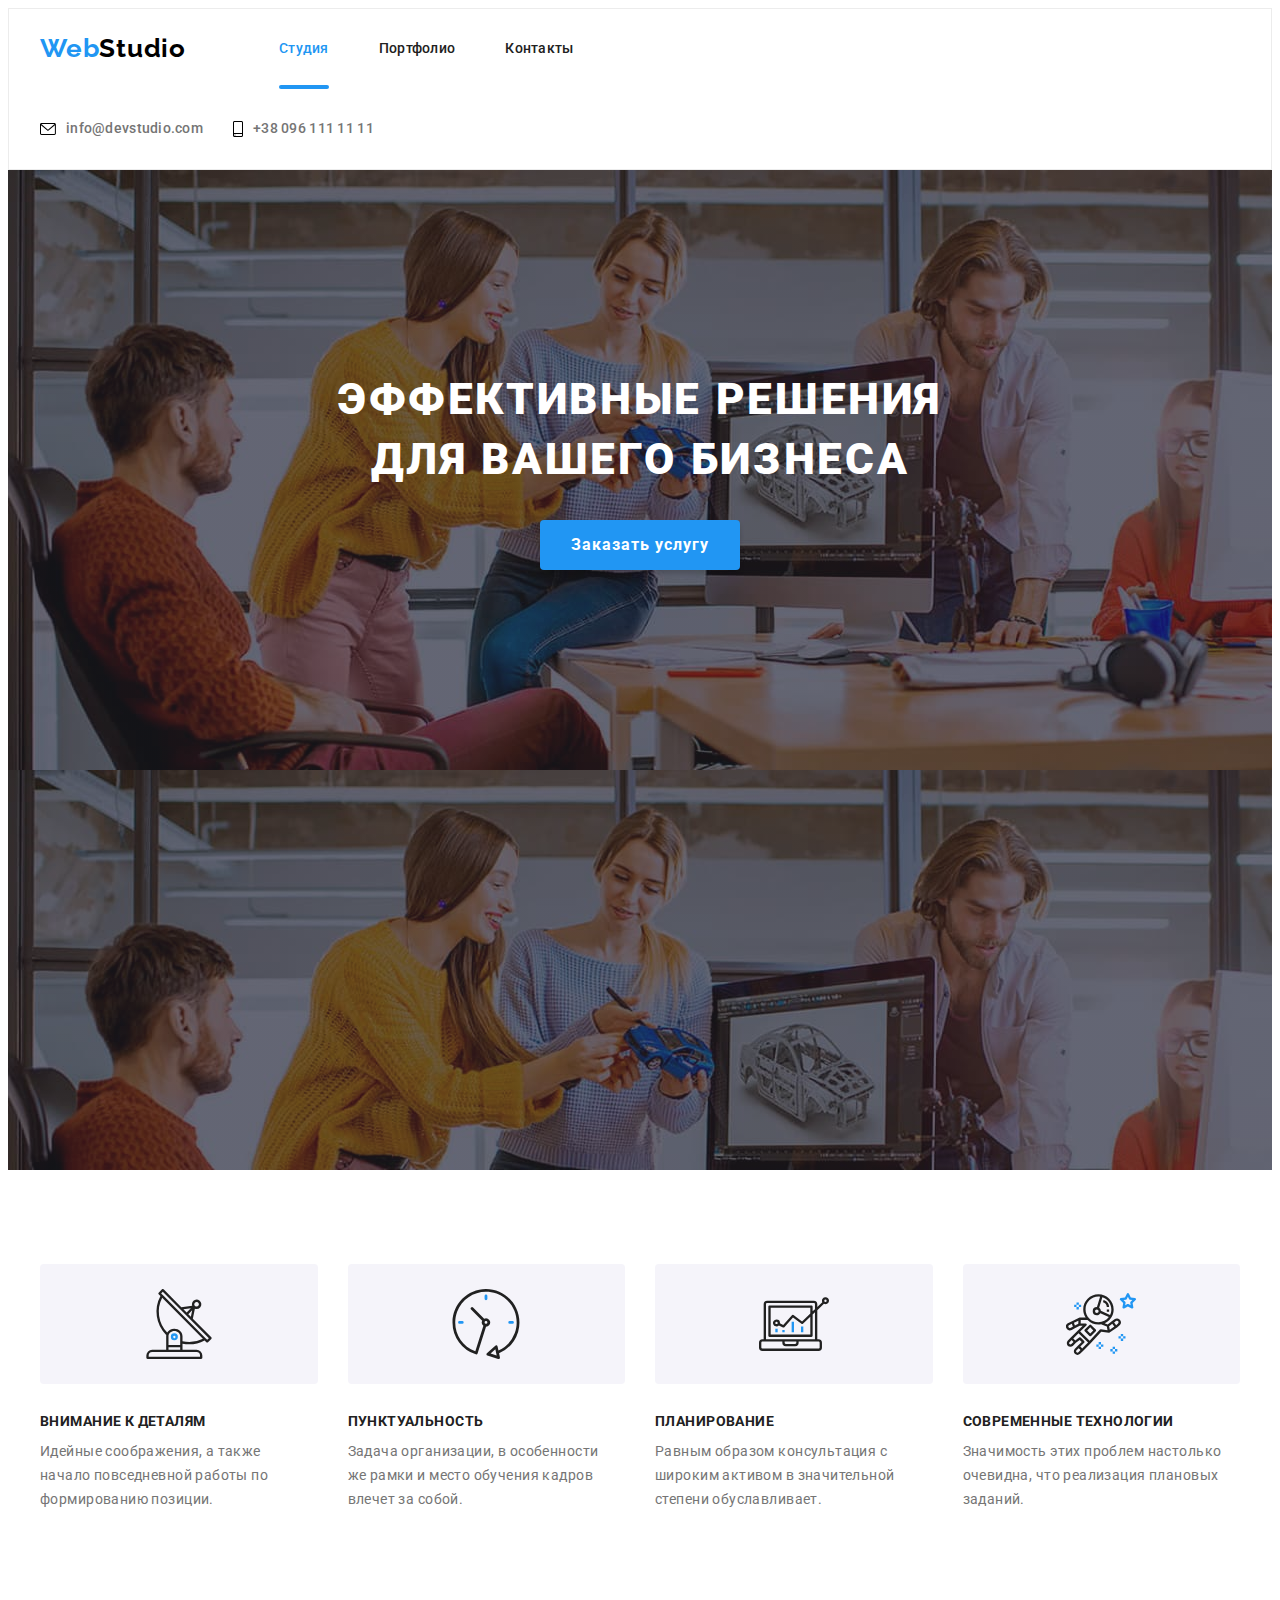
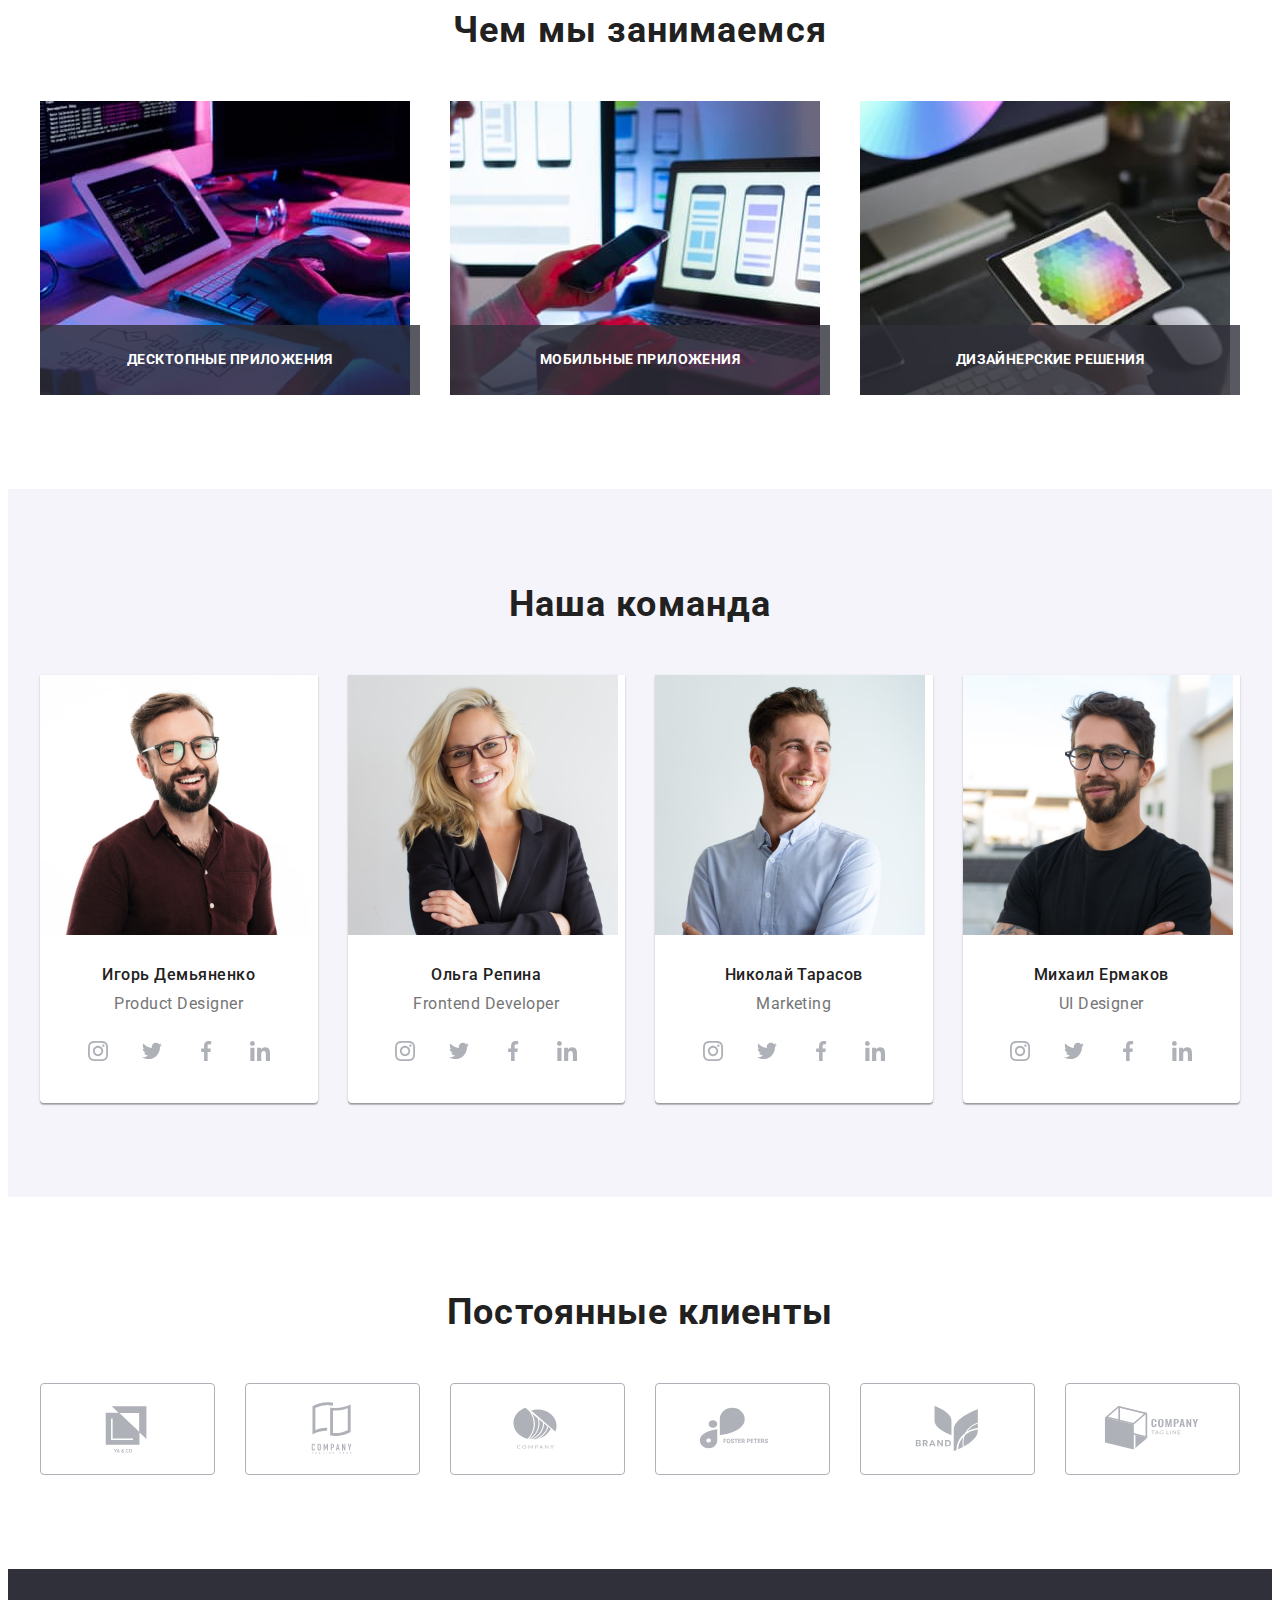
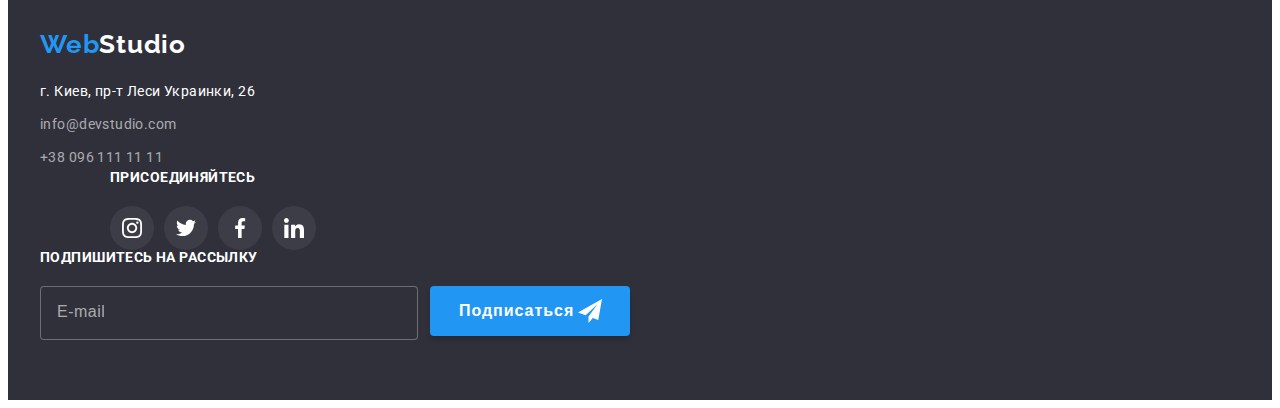
==== commit 58d26818: "Creat SASS 19-15  26-06" ====
--- a/index.html
+++ b/index.html
@@ -17,49 +17,54 @@
       href="https://fonts.googleapis.com/css2?family=Raleway:wght@700&family=Roboto:wght@400;500;700;900&display=swap"
       rel="stylesheet"
     />
+    <link rel="stylesheet" href="./css/main.min.css" />
   </head>
 
   <body>
     <!-- Заполняем шапку сайта -->
     <header class="header">
-      <div class="container">
-        <nav class="header-nav">
-          <a lang="en" class="logo link" href=""
-            ><span lang="en" class="logo-web">Web</span>Studio</a
+      <div class="container header__container">
+        <nav class="nav">
+          <a lang="en" class="logo link header__logo" href=""
+            ><span lang="en" class="logo__web">Web</span>Studio</a
           >
-          <ul class="nav list">
-            <li class="nav-studio-item">
-              <a class="nav-studio link current" href="./index.html">Студия</a>
-            </li>
-            <li class="nav-portfolio-item">
-              <a class="nav-portfolio link" href="./portfolio.html"
+          <ul class="nav__list list">
+            <li class="nav__studio-item">
+              <a
+                class="nav__studio-link link nav__studio-link--current"
+                href="./index.html"
+                >Студия</a
+              >
+            </li>
+            <li class="nav__portfolio-item">
+              <a class="nav__portfolio-link link" href="./portfolio.html"
                 >Портфолио</a
               >
             </li>
-            <li class="nav-contakt-item">
-              <a class="nav-contakt link" href="">Контакты</a>
+            <li class="nav__contakt-item">
+              <a class="nav__contakt-link link" href="">Контакты</a>
             </li>
           </ul>
         </nav>
         <ul class="contact list">
-          <li class="header-mail-item">
+          <li class="contact__mail-item">
             <a
               lang="en"
-              class="header-mail link"
+              class="contact__mail-link link"
               href="mailto:info@devstudio.com"
             >
-              <svg class="icon-envelope" width="16" height="12">
+              <svg class="contact__icon-envelope" width="16" height="12">
                 <use href="./images/symbol-defs.svg#icon-envelope"></use>
               </svg>
-              <span class="mail-text">info@devstudio.com </span>
+              <span class="contact__mail-text">info@devstudio.com </span>
             </a>
           </li>
-          <li class="header-tel-item">
-            <a class="header-tel link" href="tel:+380961111111">
-              <svg class="icon-smartphone" width="10" height="16">
+          <li class="contact__tel-item">
+            <a class="contact__tel-link link" href="tel:+380961111111">
+              <svg class="contact__icon-smartphone" width="10" height="16">
                 <use href="./images/symbol-defs.svg#icon-smartphone"></use>
               </svg>
-              <span class="tel-number">+38 096 111 11 11</span>
+              <span class="contact__tel-number">+38 096 111 11 11</span>
             </a>
           </li>
         </ul>
@@ -67,46 +72,46 @@
     </header>
     <!-- Основная часть -->
     <main>
-      <section class="hero overlay">
-        <div class="container">
-          <h1 class="hero-name">Эффективные решения для вашего бизнеса</h1>
-          <button data-modal-open class="hero-btn" type="button">
+      <section class="hero hero--overlay">
+        <div class="container hero__container">
+          <h1 class="hero__name">Эффективные решения для вашего бизнеса</h1>
+          <button data-modal-open class="hero__btn" type="button">
             Заказать услугу
           </button>
         </div>
       </section>
       <!-- Секция Наши особенности -->
       <section class="peculiarities">
-        <div class="container">
+        <div class="container peculiarities__container">
           <h2 hidden>Нашы особенности</h2>
-          <ul class="peculiarities-work list">
-            <li class="peculiarities-item icon-antena">
-              <h3 class="peculiarities-title">Внимание к деталям</h3>
-              <p class="peculiarities-text">
+          <ul class="peculiarities__list list">
+            <li class="peculiarities__item peculiarities__item--icon-antena">
+              <h3 class="peculiarities__title">Внимание к деталям</h3>
+              <p class="peculiarities__text">
                 Идейные соображения, а также начало повседневной работы по
                 формированию позиции.
               </p>
             </li>
 
-            <li class="peculiarities-item icon-clock">
-              <h3 class="peculiarities-title">Пунктуальность</h3>
-              <p class="peculiarities-text">
+            <li class="peculiarities__item peculiarities__item--icon-clock">
+              <h3 class="peculiarities__title">Пунктуальность</h3>
+              <p class="peculiarities__text">
                 Задача организации, в особенности же рамки и место обучения
                 кадров влечет за собой.
               </p>
             </li>
 
-            <li class="peculiarities-item icon-diagram">
-              <h3 class="peculiarities-title">Планирование</h3>
-              <p class="peculiarities-text">
+            <li class="peculiarities__item peculiarities__item--icon-diagram">
+              <h3 class="peculiarities__title">Планирование</h3>
+              <p class="peculiarities__text">
                 Равным образом консультация с широким активом в значительной
                 степени обуславливает.
               </p>
             </li>
 
-            <li class="peculiarities-item icon-astronaut">
-              <h3 class="peculiarities-title">Современные технологии</h3>
-              <p class="peculiarities-text">
+            <li class="peculiarities__item peculiarities__item--icon-astronaut">
+              <h3 class="peculiarities__title">Современные технологии</h3>
+              <p class="peculiarities__text">
                 Значимость этих проблем настолько очевидна, что реализация
                 плановых заданий.
               </p>
@@ -115,41 +120,41 @@
         </div>
       </section>
       <!-- Секция Чем мы занимаемся  -->
-      <section class="what-doing">
-        <div class="container">
-          <h2 class="what-doing-title">Чем мы занимаемся</h2>
-          <ul class="what-doing-img list">
-            <li class="what-doing-card">
+      <section class="work">
+        <div class="container work__container">
+          <h2 class="work__title">Чем мы занимаемся</h2>
+          <ul class="work__list list">
+            <li class="work__item">
               <img
                 src="./images/img_pc.jpg"
                 alt="Веб проект для ПК"
                 width="370"
                 height="270"
               />
-              <div class="doing-overlay">
-                <p class="doing-overlay-text">Десктопные приложения</p>
+              <div class="work__overlay">
+                <p class="work__text">Десктопные приложения</p>
               </div>
             </li>
-            <li class="what-doing-card">
+            <li class="work__item">
               <img
                 src="./images/img_tel.jpg"
                 alt="Веб проект для Телефона"
                 width="370"
                 height="270"
               />
-              <div class="doing-overlay">
-                <p class="doing-overlay-text">Мобильные приложения</p>
+              <div class="work__overlay">
+                <p class="work__text">Мобильные приложения</p>
               </div>
             </li>
-            <li class="what-doing-card">
+            <li class="work__item">
               <img
                 src="./images/img_plansh.jpg"
                 alt="Веб проект для Планшета"
                 width="370"
                 height="270"
               />
-              <div class="doing-overlay">
-                <p class="doing-overlay-text">Дизайнерские решения</p>
+              <div class="work__overlay">
+                <p class="work__text">Дизайнерские решения</p>
               </div>
             </li>
           </ul>
@@ -157,51 +162,51 @@
       </section>
       <!-- Секция Наша команда -->
       <section class="team">
-        <div class="container">
-          <h2 class="team-title">Наша команда</h2>
-          <ul class="team-flex list">
-            <li class="team-member">
+        <div class="container team__container">
+          <h2 class="team__title">Наша команда</h2>
+          <ul class="team__list list">
+            <li class="team__item">
               <img
                 src="./images/igor_demynenko.jpg"
                 alt="Игорь Демьяненко"
                 width="270"
                 height="260"
               />
-              <div class="team-member-card">
-                <h3 class="team-name">Игорь Демьяненко</h3>
-                <p class="team-position" lang="en">Product Designer</p>
-
-                <ul class="team-member-cocial list">
-                  <li class="member-cocial-icon">
-                    <a href="" class="cocial-icon-link link">
-                      <svg class="cocial-icon-item" width="20" height="20">
+              <div class="team__member">
+                <h3 class="team__name">Игорь Демьяненко</h3>
+                <p class="team__position" lang="en">Product Designer</p>
+
+                <ul class="member-cocial list">
+                  <li class="member-cocial__item">
+                    <a href="" class="member-cocial__link link">
+                      <svg class="member-cocial__icon" width="20" height="20">
                         <use
                           href="./images/symbol-defs.svg#icon-instagram-1-1"
                         ></use>
                       </svg>
                     </a>
                   </li>
-                  <li class="member-cocial-icon">
-                    <a href="" class="cocial-icon-link link">
-                      <svg class="cocial-icon-item" width="20" height="20">
+                  <li class="member-cocial__item">
+                    <a href="" class="member-cocial__link link">
+                      <svg class="member-cocial__icon" width="20" height="20">
                         <use
                           href="./images/symbol-defs.svg#icon-twitter-1-1"
                         ></use>
                       </svg>
                     </a>
                   </li>
-                  <li class="member-cocial-icon">
-                    <a href="" class="cocial-icon-link link">
-                      <svg class="cocial-icon-item" width="20" height="20">
+                  <li class="member-cocial__item">
+                    <a href="" class="member-cocial__link link">
+                      <svg class="member-cocial__icon" width="20" height="20">
                         <use
                           href="./images/symbol-defs.svg#icon-facebook-1-1"
                         ></use>
                       </svg>
                     </a>
                   </li>
-                  <li class="member-cocial-icon">
-                    <a href="" class="cocial-icon-link link">
-                      <svg class="cocial-icon-item" width="20" height="20">
+                  <li class="member-cocial__item">
+                    <a href="" class="member-cocial__link link">
+                      <svg class="member-cocial__icon" width="20" height="20">
                         <use
                           href="./images/symbol-defs.svg#icon-linkedin-1-1"
                         ></use>
@@ -212,48 +217,48 @@
               </div>
             </li>
 
-            <li class="team-member">
+            <li class="team__item">
               <img
                 src="./images/olga_repina.jpg"
                 alt="Ольга Репина"
                 width="270"
                 height="260"
               />
-              <div class="team-member-card">
-                <h3 class="team-name">Ольга Репина</h3>
-                <p class="team-position" lang="en">Frontend Developer</p>
-
-                <ul class="team-member-cocial list">
-                  <li class="member-cocial-icon">
-                    <a href="" class="cocial-icon-link link">
-                      <svg class="cocial-icon-item" width="20" height="20">
+              <div class="team__member">
+                <h3 class="team__name">Ольга Репина</h3>
+                <p class="team__position" lang="en">Frontend Developer</p>
+
+                <ul class="member-cocial list">
+                  <li class="member-cocial__item">
+                    <a href="" class="member-cocial__link link">
+                      <svg class="member-cocial__icon" width="20" height="20">
                         <use
                           href="./images/symbol-defs.svg#icon-instagram-1-1"
                         ></use>
                       </svg>
                     </a>
                   </li>
-                  <li class="member-cocial-icon">
-                    <a href="" class="cocial-icon-link link">
-                      <svg class="cocial-icon-item" width="20" height="20">
+                  <li class="member-cocial__item">
+                    <a href="" class="member-cocial__link link">
+                      <svg class="member-cocial__icon" width="20" height="20">
                         <use
                           href="./images/symbol-defs.svg#icon-twitter-1-1"
                         ></use>
                       </svg>
                     </a>
                   </li>
-                  <li class="member-cocial-icon">
-                    <a href="" class="cocial-icon-link link">
-                      <svg class="cocial-icon-item" width="20" height="20">
+                  <li class="member-cocial__item">
+                    <a href="" class="member-cocial__link link">
+                      <svg class="member-cocial__icon" width="20" height="20">
                         <use
                           href="./images/symbol-defs.svg#icon-facebook-1-1"
                         ></use>
                       </svg>
                     </a>
                   </li>
-                  <li class="member-cocial-icon">
-                    <a href="" class="cocial-icon-link link">
-                      <svg class="cocial-icon-item" width="20" height="20">
+                  <li class="member-cocial__item">
+                    <a href="" class="member-cocial__link link">
+                      <svg class="member-cocial__icon" width="20" height="20">
                         <use
                           href="./images/symbol-defs.svg#icon-linkedin-1-1"
                         ></use>
@@ -263,48 +268,48 @@
                 </ul>
               </div>
             </li>
-            <li class="team-member">
+            <li class="team__item">
               <img
                 src="./images/nikola_tarasov.jpg"
                 alt="Николай Тарасов"
                 width="270"
                 height="260"
               />
-              <div class="team-member-card">
-                <h3 class="team-name">Николай Тарасов</h3>
-                <p class="team-position" lang="en">Marketing</p>
-
-                <ul class="team-member-cocial list">
-                  <li class="member-cocial-icon">
-                    <a href="" class="cocial-icon-link link">
-                      <svg class="cocial-icon-item" width="20" height="20">
+              <div class="team__member">
+                <h3 class="team__name">Николай Тарасов</h3>
+                <p class="team__position" lang="en">Marketing</p>
+
+                <ul class="member-cocial list">
+                  <li class="member-cocial__item">
+                    <a href="" class="member-cocial__link link">
+                      <svg class="member-cocial__icon" width="20" height="20">
                         <use
                           href="./images/symbol-defs.svg#icon-instagram-1-1"
                         ></use>
                       </svg>
                     </a>
                   </li>
-                  <li class="member-cocial-icon">
-                    <a href="" class="cocial-icon-link link">
-                      <svg class="cocial-icon-item" width="20" height="20">
+                  <li class="member-cocial__item">
+                    <a href="" class="member-cocial__link link">
+                      <svg class="member-cocial__icon" width="20" height="20">
                         <use
                           href="./images/symbol-defs.svg#icon-twitter-1-1"
                         ></use>
                       </svg>
                     </a>
                   </li>
-                  <li class="member-cocial-icon">
-                    <a href="" class="cocial-icon-link link">
-                      <svg class="cocial-icon-item" width="20" height="20">
+                  <li class="member-cocial__item">
+                    <a href="" class="member-cocial__link link">
+                      <svg class="member-cocial__icon" width="20" height="20">
                         <use
                           href="./images/symbol-defs.svg#icon-facebook-1-1"
                         ></use>
                       </svg>
                     </a>
                   </li>
-                  <li class="member-cocial-icon">
-                    <a href="" class="cocial-icon-link link">
-                      <svg class="cocial-icon-item" width="20" height="20">
+                  <li class="member-cocial__item">
+                    <a href="" class="member-cocial__link link">
+                      <svg class="member-cocial__icon" width="20" height="20">
                         <use
                           href="./images/symbol-defs.svg#icon-linkedin-1-1"
                         ></use>
@@ -314,48 +319,48 @@
                 </ul>
               </div>
             </li>
-            <li class="team-member">
+            <li class="team__item">
               <img
                 src="./images/mihail_ermakov.jpg"
                 alt="Михаил Ермаков"
                 width="270"
                 height="260"
               />
-              <div class="team-member-card">
-                <h3 class="team-name">Михаил Ермаков</h3>
-                <p class="team-position" lang="en">UI Designer</p>
-
-                <ul class="team-member-cocial list">
-                  <li class="member-cocial-icon">
-                    <a href="" class="cocial-icon-link link">
-                      <svg class="cocial-icon-item" width="20" height="20">
+              <div class="team__member">
+                <h3 class="team__name">Михаил Ермаков</h3>
+                <p class="team__position" lang="en">UI Designer</p>
+
+                <ul class="member-cocial list">
+                  <li class="member-cocial__item">
+                    <a href="" class="member-cocial__link link">
+                      <svg class="member-cocial__icon" width="20" height="20">
                         <use
                           href="./images/symbol-defs.svg#icon-instagram-1-1"
                         ></use>
                       </svg>
                     </a>
                   </li>
-                  <li class="member-cocial-icon">
-                    <a href="" class="cocial-icon-link link">
-                      <svg class="cocial-icon-item" width="20" height="20">
+                  <li class="member-cocial__item">
+                    <a href="" class="member-cocial__link link">
+                      <svg class="member-cocial__icon" width="20" height="20">
                         <use
                           href="./images/symbol-defs.svg#icon-twitter-1-1"
                         ></use>
                       </svg>
                     </a>
                   </li>
-                  <li class="member-cocial-icon">
-                    <a href="" class="cocial-icon-link link">
-                      <svg class="cocial-icon-item" width="20" height="20">
+                  <li class="member-cocial__item">
+                    <a href="" class="member-cocial__link link">
+                      <svg class="member-cocial__icon" width="20" height="20">
                         <use
                           href="./images/symbol-defs.svg#icon-facebook-1-1"
                         ></use>
                       </svg>
                     </a>
                   </li>
-                  <li class="member-cocial-icon">
-                    <a href="" class="cocial-icon-link link">
-                      <svg class="cocial-icon-item" width="20" height="20">
+                  <li class="member-cocial__item">
+                    <a href="" class="member-cocial__link link">
+                      <svg class="member-cocial__icon" width="20" height="20">
                         <use
                           href="./images/symbol-defs.svg#icon-linkedin-1-1"
                         ></use>
@@ -371,47 +376,47 @@
 
       <!-- Секция Постоянные клиенты -->
       <section class="clients">
-        <div class="container">
-          <h3 class="clients-title">Постоянные клиенты</h3>
-          <ul class="client-logo list">
-            <li class="client-logo-item">
-              <a href="" class="client-logo-link link">
-                <svg class="client-logo-icon" width="106" height="60">
+        <div class="container clients__container">
+          <h3 class="clients__title">Постоянные клиенты</h3>
+          <ul class="client-logo clients__client-logo list">
+            <li class="client-logo__item">
+              <a href="" class="client-logo__link link">
+                <svg class="client-logo__icon" width="106" height="60">
                   <use href="./images/symbol-defs.svg#icon-Logo-1-1"></use>
                 </svg>
               </a>
             </li>
-            <li class="client-logo-item">
-              <a href="" class="client-logo-link link">
-                <svg class="client-logo-icon" width="106" height="60">
+            <li class="client-logo__item">
+              <a href="" class="client-logo__link link">
+                <svg class="client-logo__icon" width="106" height="60">
                   <use href="./images/symbol-defs.svg#icon-Logo-2-1"></use>
                 </svg>
               </a>
             </li>
-            <li class="client-logo-item">
-              <a href="" class="client-logo-link link">
-                <svg class="client-logo-icon" width="106" height="60">
+            <li class="client-logo__item">
+              <a href="" class="client-logo__link link">
+                <svg class="client-logo__icon" width="106" height="60">
                   <use href="./images/symbol-defs.svg#icon-Logo-3-1"></use>
                 </svg>
               </a>
             </li>
-            <li class="client-logo-item">
-              <a href="" class="client-logo-link link">
-                <svg class="client-logo-icon" width="106" height="60">
+            <li class="client-logo__item">
+              <a href="" class="client-logo__link link">
+                <svg class="client-logo__icon" width="106" height="60">
                   <use href="./images/symbol-defs.svg#icon-Logo-4-1"></use>
                 </svg>
               </a>
             </li>
-            <li class="client-logo-item">
-              <a href="" class="client-logo-link link">
-                <svg class="client-logo-icon" width="106" height="60">
+            <li class="client-logo__item">
+              <a href="" class="client-logo__link link">
+                <svg class="client-logo__icon" width="106" height="60">
                   <use href="./images/symbol-defs.svg#icon-Logo-5-1"></use>
                 </svg>
               </a>
             </li>
-            <li class="client-logo-item">
-              <a href="" class="client-logo-link link">
-                <svg class="client-logo-icon" width="106" height="60">
+            <li class="client-logo__item">
+              <a href="" class="client-logo__link link">
+                <svg class="client-logo__icon" width="106" height="60">
                   <use href="./images/symbol-defs.svg#icon-Logo-6-1"></use>
                 </svg>
               </a>
@@ -422,83 +427,80 @@
     </main>
     <!-- Наполняем подвал -->
     <footer class="footer">
-      <div class="container">
-        <div class="logo-footer-address">
-          <a lang="en" class="logo-footer link" href=""
-            ><span class="logo-web">Web</span>Studio</a
+      <div class="container footer__container">
+        <div class="footer__conect">
+          <a lang="en" class="logo footer__logo link" href=""
+            ><span class="logo__web">Web</span>Studio</a
           >
-          <address class="footer-address">
-            <ul class="list">
-              <li class="address-text">г. Киев, пр-т Леси Украинки, 26</li>
-              <li class="down-mail">
+          <address class="address footer__address">
+            <ul class="address__list list">
+              <li class="address__text">г. Киев, пр-т Леси Украинки, 26</li>
+              <li class="address__mail">
                 <a
                   lang="en"
-                  class="footer-mail link"
+                  class="address__mail-link link"
                   href="mailto:info@devstudio.com"
                   >info@devstudio.com</a
                 >
               </li>
-              <li class="down-tel">
-                <a class="footer-tel link" href="tel:+380961111111"
+              <li class="address__tel">
+                <a class="address__tel-link link" href="tel:+380961111111"
                   >+38 096 111 11 11</a
                 >
               </li>
             </ul>
           </address>
         </div>
-        <div class="footer-cocial-address">
-          <p class="footer-cocial-title">ПРИСОЕДИНЯЙТЕСЬ</p>
-          <ul class="footer-cocial list">
-            <li class="footer-cocial-icon">
-              <a href="" class="footer-icon-link link">
-                <svg class="footer-icon-item" width="20" height="20">
+        <div class="cocial-address footer__cocial-address">
+          <p class="cocial-address__title">ПРИСОЕДИНЯЙТЕСЬ</p>
+          <ul class="cocial-address__list list">
+            <li class="cocial-address__item list">
+              <a href="" class="cocial-address__link link">
+                <svg class="cocial-address__icon" width="20" height="20">
                   <use href="./images/symbol-defs.svg#icon-instagram-1-1"></use>
                 </svg>
               </a>
             </li>
-            <li class="footer-cocial-icon">
-              <a href="" class="footer-icon-link link">
-                <svg class="footer-icon-item" width="20" height="20">
+            <li class="cocial-address__item list">
+              <a href="" class="cocial-address__link link">
+                <svg class="cocial-address__icon" width="20" height="20">
                   <use href="./images/symbol-defs.svg#icon-twitter-1-1"></use>
                 </svg>
               </a>
             </li>
-            <li class="footer-cocial-icon">
-              <a href="" class="footer-icon-link link">
-                <svg class="footer-icon-item" width="20" height="20">
+            <li class="cocial-address__item list">
+              <a href="" class="cocial-address__link link">
+                <svg class="cocial-address__icon" width="20" height="20">
                   <use href="./images/symbol-defs.svg#icon-facebook-1-1"></use>
                 </svg>
               </a>
             </li>
-            <li class="footer-cocial-icon">
-              <a href="" class="footer-icon-link link">
-                <svg class="footer-icon-item" width="20" height="20">
+            <li class="cocial-address__item list">
+              <a href="" class="cocial-address__link link">
+                <svg class="cocial-address__icon" width="20" height="20">
                   <use href="./images/symbol-defs.svg#icon-linkedin-1-1"></use>
                 </svg>
               </a>
             </li>
           </ul>
         </div>
-        <div class="footer-subscription">
-          <p class="footer-subscription-text">Подпишитесь на рассылку</p>
+        <div class="subscription footer__subscription">
+          <p class="subscription__text">Подпишитесь на рассылку</p>
           <form>
-            <div class="subscription-client">
-              <label for="user-email" class="email-address"></label>
+            <div class="subscription__client">
+              <label for="user-email" class="subscription__label"></label>
               <input
-                class="input-email"
+                class="subscription__input-email"
                 type="email"
                 name="email"
                 id="user-email"
                 placeholder="E-mail"
                 required
               />
-              <button class="subscription-btn" type="submit">
-                <span class="subscription-btn-text">Подписаться</span>
-                <svg class="subscription-icon" width="24" height="24">
-                  <use
-                    class="icon-send"
-                    href="./images/icons.svg#icon-icon-send"
-                  ></use>
+              <button class="subscription__btn" type="submit">
+                <span class="subscription__btn-text">Подписаться</span>
+                <svg class="subscription__btn-icon" width="24" height="24">
+                  <use href="./images/icons.svg#icon-icon-send"></use>
                 </svg>
               </button>
             </div>
@@ -509,82 +511,86 @@
 
     <div class="backdrop is-hidden" data-modal>
       <div class="modal">
-        <button data-modal-close class="modal-button-close">
-          <svg class="modal-close-icon" width="18" height="18">
+        <button data-modal-close class="modal__button-close">
+          <svg class="modal__close-icon" width="18" height="18">
             <use href="./images/symbol-defs.svg#icon-close-black-x"></use>
           </svg>
         </button>
-        <p class="modal-text">Оставьте свои данные, мы вам перезвоним</p>
-        <form>
-          <div class="modal-input">
-            <label class="modal-label-item" for="modal-person">Имя</label>
+        <p class="modal__text">Оставьте свои данные, мы вам перезвоним</p>
+        <form class="modal-form">
+          <div class="modal-form__input-data">
+            <label class="modal-form__label-item" for="modal-person">Имя</label>
             <input
-              class="modal-input-item"
+              class="modal-form__input-item"
               type="text"
               name="name"
               id="modal-person"
               required
               minlength="3"
             />
-            <svg class="modal-icon" width="18" height="18">
+            <svg class="modal-form__icon" width="18" height="18">
               <use href="./images/icons.svg#icon-person-black-18dp-1"></use>
             </svg>
           </div>
-          <div class="modal-input">
-            <label class="modal-label-item" for="modal-phone">Телефон</label>
+          <div class="modal-form__input-data">
+            <label class="modal-form__label-item" for="modal-phone"
+              >Телефон</label
+            >
             <input
-              class="modal-input-item"
+              class="modal-form__input-item"
               type="text"
               name="phon"
               id="modal-phone"
               required
               minlength="7"
             />
-            <svg class="modal-icon" width="18" height="18">
+            <svg class="modal-form__icon" width="18" height="18">
               <use href="./images/icons.svg#icon-phone-black-18dp-1"></use>
             </svg>
           </div>
-          <div class="modal-input">
-            <label class="modal-label-item" for="modal-email">Почта</label>
+          <div class="modal-form__input-data">
+            <label class="modal-form__label-item" for="modal-email"
+              >Почта</label
+            >
             <input
-              class="modal-input-item"
+              class="modal-form__input-item"
               type="text"
               name="email"
               id="modal-email"
               required
               minlength="7"
             />
-            <svg class="modal-icon" width="18" height="18">
+            <svg class="modal-form__icon" width="18" height="18">
               <use href="./images/icons.svg#icon-email-black-18dp-1"></use>
             </svg>
           </div>
-          <div class="modal-input coment">
-            <label class="modal-label-item" for="modal-coment"
+          <div class="modal-form__input-data modal-form__input-data--coment">
+            <label class="modal-form__label-item" for="modal-coment"
               >Комментарий</label
             >
             <textarea
-              class="modal-input-item"
+              class="modal-form__input-item modal-form__input-item--coment"
               name="feedback"
               id="modal-coment"
               placeholder="Введите текст"
             ></textarea>
           </div>
-          <div class="modal-checkbox">
-            <label class="modal-checkbox-item">
+          <div class="modal-form__checkbox">
+            <label class="modal-form__checkbox-item">
               <input
-                class="check-input"
+                class="modal-form__check-input"
                 type="checkbox"
                 name="agree"
                 value="agree"
               />
               Соглашаюсь с рассылкой и принимаю
-              <a class="modal-dogovor-link" href="">Условия договора</a>
-              <svg class="check-icon" width="16" height="15">
+              <a class="modal-form__dogovor-link" href="">Условия договора</a>
+              <svg class="modal-form__check-icon" width="16" height="15">
                 <use href="./images/icons.svg#icon-Vector"></use>
               </svg>
             </label>
           </div>
-          <button class="modal-send-btn" type="submit">Отправить</button>
+          <button class="modal-form__send-btn" type="submit">Отправить</button>
         </form>
       </div>
     </div>
--- a/css/styles.css
+++ b/css/styles.css
@@ -1,15 +1,17 @@
-:root {--font-family-filter:'Roboto';
---brand-text-color:#757575;
---accent-text-color:#212121;
---logo-web-color:#2196F3;
---logo-studio-color:#000;
---hero-text-color:#FFF;
---hero-bg-color:#2F303A;
---hero-btn-bg-hover:#188CE8;
---team-bg-color:#F5F4FA;
---foot-text-color:rgba(255,255,255,0.6);
---timing-function:cubic-bezier(0.4, 0, 0.2, 1);
-}
+:root {
+    --font-family-filter: 'Roboto';
+    --brand-text-color: #757575;
+    --accent-text-color: #212121;
+    --logo-web-color: #2196F3;
+    --logo-studio-color: #000;
+    --hero-text-color: #FFF;
+    --hero-bg-color: #2F303A;
+    --hero-btn-bg-hover: #188CE8;
+    --team-bg-color: #F5F4FA;
+    --foot-text-color: rgba(255, 255, 255, 0.6);
+    --timing-function: cubic-bezier(0.4, 0, 0.2, 1);
+}
+
 
 p,h1,h2,h3,ul {
     margin: 0;
@@ -39,17 +41,15 @@
 
 /* Это стили для сайта СТУДИЯ, секция header */
 
-.container {
-    display: block;
-    width: 1200px;
-    padding-left: 15px;
-    padding-right: 15px;
+
+.header__container {
+    display: flex;
+    align-items: center;
     margin-left: auto;
     margin-right: auto;
 }
 
 .logo {
-    color:var(--logo-studio-color);
     font-family: 'Raleway', sans-serif;
     font-style: normal;
     font-weight: 700;
@@ -60,16 +60,20 @@
     padding-bottom: 25px;
 }
 
-.logo-web {
+.header__logo {
+    color:var(--logo-studio-color);
+}
+
+.logo__web {
     color:var(--logo-web-color);
 }
 
-.nav {
+.nav__list {
     display: flex; 
     margin-left: 93px;
 }
 
-.header-nav {
+.nav {
     display: flex;
     align-items: center;
 }
@@ -80,14 +84,13 @@
     align-items: center;    
 }
 
-.header .container {
-    display: flex;
-    align-items: center;
-}
-
-.nav-studio,
-.nav-portfolio,
-.nav-contakt {
+/* .header .container {
+    
+} */
+
+.nav__studio-link,
+.nav__portfolio-link,
+.nav__contakt-link {
     display: block;
     padding-top: 32px;
     padding-bottom: 32px;
@@ -101,18 +104,19 @@
     transition: color 250ms var(--timing-function);
 }
 
-
-.nav-portfolio-item,
-.nav-contakt-item {
+.nav__portfolio-item,
+.nav__contakt-item {
    margin-left: 50px;
 }
 
-.current {
+.nav__studio-link--current,
+.nav__portfolio-link--current {
     color:var(--logo-web-color);
     position: relative;
 }
 
-.current::after {
+.nav__studio-link--current::after,
+.nav__portfolio-link--current::after {
     content: "";
     display: block;
     position: absolute;
@@ -123,17 +127,17 @@
     border-radius: 2px;
 }
 
-.nav-studio:hover,
-.nav-portfolio:hover,
-.nav-contakt:hover,
-.nav-studio:focus,
-.nav-portfolio:focus,
-.nav-contakt:focus {
+.nav__studio-link:hover,
+.nav__portfolio-link:hover,
+.nav__contakt-link:hover,
+.nav__studio-link:focus,
+.nav__portfolio-link:focus,
+.nav__contakt-link:focus {
     color:var(--logo-web-color);
 }
 
-.header-mail,
-.header-tel {
+.contact__mail-link,
+.contact__tel-link {
     display:flex;
     align-items: center;
     font-weight: 500;
@@ -148,47 +152,47 @@
     transition: color 250ms var(--timing-function);
 }
 
-.mail-text,
-.tel-number {
+.contact__mail-text,
+.contact__tel-number {
     margin-left: 10px;    
 }
 
-.header-mail:hover,
-.header-tel:hover, 
-.footer-mail:hover,
-.footer-tel:hover {
+.contact__mail-link:hover,
+.contact__tel-link:hover, 
+.address__mail-link:hover,
+.address__tel-link:hover {
     color: var(--logo-web-color);
 }
 
-.icon-envelope,
-.icon-smartphone {
+.contact__icon-envelope,
+.contact__icon-smartphone {
     transition: fill 250ms var(--timing-function);
 }
 
-.header-mail:hover .icon-envelope {
+.contact__mail-link:hover .contact__icon-envelope {
     fill: var(--logo-web-color);
 }
 
-.header-tel:hover .icon-smartphone {
+.contact__tel-link:hover .contact__icon-smartphone {
     fill: var(--logo-web-color);
 }
 
-.header-mail:focus,
-.header-tel:focus,
-.footer-mail:focus,
-.footer-tel:focus {
+.contact__mail-link:focus,
+.contact__tel-link:focus,
+.address__mail-link:focus,
+.address__tel-link:focus {
     color:var(--logo-web-color);
 }
 
-.header-mail:focus .icon-envelope {
+.contact__mail-link:focus .icon-envelope {
     fill: var(--logo-web-color);
 }
 
-.header-tel:focus .icon-smartphone {
+.contact__tel-link:focus .icon-smartphone {
     fill: var(--logo-web-color);
 }
 
-.header-tel-item {
+.contact__tel-item {
     margin-left: 30px;
 }
 
@@ -196,14 +200,19 @@
     border: 1px solid #ECECEC;
 }
 
-/* Стилизация секции герой */
+/* Стилизация секции ГЕРОЙ */
 .hero {
     background-color:var(--hero-bg-color);
     padding-top: 200px;
     padding-bottom: 200px;
- }
-
- .overlay {
+}
+
+.hero__container{
+    margin-left: auto;
+    margin-right: auto;
+}
+
+.hero--overlay {
      max-width: 1600px;
      height: 600px;
      margin-left: auto;
@@ -213,9 +222,9 @@
      rgba(47, 48, 58, 0.4),
      rgba(47, 48, 58, 0.4)),
      url(../images/bg-img-hero.jpg);
- }
-
-.hero-name {
+}
+
+.hero__name {
     font-weight: 900;
     font-size: 44px;
     line-height: 1.36;
@@ -229,7 +238,7 @@
     margin-right: auto;
 }
 
-.hero-btn {
+.hero__btn {
     font-family: var(--font-family-filter);
     font-weight: 700;
     font-size: 16px;
@@ -252,28 +261,34 @@
     transition: background-color 250ms var(--timing-function);
 }  
 
-.hero-btn:hover,
-.hero-btn:focus {
+.hero__btn:hover,
+.hero__btn:focus {
     background-color:var(--hero-btn-bg-hover);
     cursor: pointer;
 }
+
+/* Стилизация секции НАШИ ОСОБЕННОСТИ */
 
 .peculiarities {
     padding-top: 94px;
     padding-bottom: 94px;
 }
 
-.peculiarities-work {
+.peculiarities__container {
+    margin-left: auto;
+    margin-right: auto;
+}
+
+.peculiarities__list {
     display: flex;
     margin: -15px;
 }
 
-.peculiarities-item {
+.peculiarities__item {
     flex-basis: calc(100%/4 - 30px);
     margin: 15px;
 }
-
-.peculiarities-item::before {
+.peculiarities__item::before {
     display: block;
     content: "";
     height: 120px;
@@ -285,27 +300,27 @@
     border-radius: 4px;    
 }
 
-.icon-antena::before {
+.peculiarities__item--icon-antena::before {
     background-image:
     url(../images/icon/antenna\ 1.svg);
 }
 
-.icon-clock::before {
+.peculiarities__item--icon-clock::before {
     background-image:
     url(../images/icon/clock\ 1.svg);
 }
 
-.icon-diagram::before {
+.peculiarities__item--icon-diagram::before {
     background-image:
     url(../images/icon/diagram\ 1.svg);
 }
 
-.icon-astronaut::before {
+.peculiarities__item--icon-astronaut::before {
     background-image:
     url(../images/icon/astronaut\ 1.svg);
 }
 
-.peculiarities-title {
+.peculiarities__title {
     font-weight: 700;
     font-size: 14px;
     line-height: 1.14;
@@ -314,7 +329,7 @@
     color:var(--accent-text-color);
 }
 
-.peculiarities-text {
+.peculiarities__text {
     font-size: 14px;
     line-height: 1.71;
     letter-spacing: 0.03em;
@@ -324,30 +339,37 @@
     min-height: 75px;
 }
 
-.what-doing {
+ /* Стилизация секции ЧЕМ МЫ ЗАНИМАЕМСЯ. */
+
+.work {
     padding-bottom: 94px;
 }
 
-.what-doing-img {
+.work__container {
+    margin-left: auto;
+    margin-right: auto;
+}
+
+.work__list {
     display: flex;
     margin-top: 50px;
 }
 
-.what-doing-card {
+.work__item {
     position: relative;
     display: block;
     flex-basis: calc((100% - 2*30px)/3);
 }
 
-.what-doing-card:not(:nth-child(3n)) {
+.work__item:not(:nth-child(3n)) {
     margin-right: 30px;
 }
 
-.what-doing-card:not(:nth-last-child(-n+3)) {
+.work__item:not(:nth-last-child(-n+3)) {
     margin-bottom: 30px;
 }
 
-.what-doing-title {
+.work__title {
     font-weight: 700;
     font-size: 36px;
     line-height: 1.17;
@@ -356,7 +378,7 @@
     color:var(--accent-text-color);
 }
 
-.doing-overlay {
+.work__overlay {
     position: absolute;
     display: flex;
     justify-content: center;
@@ -367,7 +389,7 @@
     background: rgba(47, 48, 58, 0.8);;
 }
 
-.doing-overlay-text {
+.work__text {
     font-weight: 700;
     font-size: 14px;
     line-height: 1.14;
@@ -376,7 +398,7 @@
     color: var(--hero-text-color);
 }
 
-   /* ---Наша команда--- */
+  /* Стили секции НАША КОМАНДА */
 
 .team {
     background-color:var(--team-bg-color);
@@ -385,13 +407,18 @@
     padding-bottom: 94px;
 }
 
-.team-flex {
+.team__container {
+    margin-left: auto;
+    margin-right: auto;
+}
+
+.team__list {
     display: flex;
     margin: -15px;
     
 }
 
-.team-title {
+.team__title {
     font-weight: 700;
     font-size: 36px;
     line-height: 1.17;
@@ -401,7 +428,7 @@
 
     margin-bottom: 50px;
 }
-.team-member {
+.team__item {
     background-color: var(--hero-text-color);
     box-shadow: 0px 1px 3px rgba(0, 0, 0, 0.12), 0px 1px 1px rgba(0, 0, 0, 0.14), 0px 2px 1px rgba(0, 0, 0, 0.2);
     border-radius: 0px 0px 4px 4px;
@@ -410,12 +437,12 @@
     margin: 15px;
 }
 
-.team-member-card {
+.team__member {
    padding-top: 30px;
    padding-bottom: 30px;
 }
 
-.team-name {
+.team__name {
     font-weight: 500;
     font-size: 16px;
     line-height: 1.19;
@@ -425,7 +452,7 @@
     margin-bottom: 10px;
 }
 
-.team-position {
+.team__position {
     font-size: 16px;
     line-height: 1.19;
     letter-spacing: 0.03em;
@@ -433,21 +460,21 @@
     margin-bottom: 16px;
 }
 
-.team-member-cocial {
+.member-cocial {
     display: flex;
     justify-content: center;
 }
 
-.member-cocial-icon {
+.member-cocial__item {
     width: 44px;
     height: 44px;
 }
 
-.member-cocial-icon:not(:first-child) {
+.member-cocial__item:not(:first-child) {
     margin-left: 10px;
 }
 
-.cocial-icon-link {
+.member-cocial__link {
     display:flex;
     justify-content: center;
     align-items: center;
@@ -459,35 +486,43 @@
     transition: background-color 250ms var(--timing-function);
 }
 
-.cocial-icon-item {
+.member-cocial__icon {
     fill: #AFB1B8;
 
     transition: fill 250ms var(--timing-function);
 }
 
-.cocial-icon-link:hover,
-.cocial-icon-link:focus {
+.member-cocial__link:hover,
+.member-cocial__link:focus {
     background-color:var(--logo-web-color);
 }
 
-.cocial-icon-link:hover .cocial-icon-item,
-.cocial-icon-link:focus .cocial-icon-item {
+.member-cocial__link:hover .member-cocial__icon,
+.member-cocial__link:focus .member-cocial__icon {
     fill:var(--hero-text-color);
 }
 
-/* Стили для Постоянные Клиенты */
+/* Стили секции ПОСТОЯННЫЕ КЛИЕНТЫ */
 
 .clients {
     padding-top: 94px;
     padding-bottom: 94px;
 }
 
+.clients__container {
+    margin-left: auto;
+    margin-right: auto;
+}
+
 .client-logo {
-    display: flex;
+    display: flex;    
+}
+
+.clients__client-logo {
     margin: -15px;
 }
 
-.client-logo-item {
+.client-logo__item {
     box-sizing: border-box;
     width: 170px;
     height: 92px;
@@ -497,9 +532,9 @@
     margin: 15px;
 }
 
-.client-logo-link {
+.client-logo__link {
     display:flex;
-    outline: transparent;
+    border: transparent;
     justify-content: center;
     align-items: center;
     width: 100%;
@@ -508,23 +543,23 @@
     transition: border 250ms var(--timing-function);
 }
 
-.client-logo-link:hover .client-logo-icon,
-.client-logo-link:focus .client-logo-icon {
+.client-logo__link:hover .client-logo__icon,
+.client-logo__link:focus .client-logo__icon {
     fill: var(--logo-web-color);    
 }
 
-.client-logo-link:focus,
-.client-logo-link:hover {
+.client-logo__link:focus,
+.client-logo__link:hover {
     border: 1px solid var(--logo-web-color);
 }
 
-.client-logo-icon {
+.client-logo__icon {
     fill: #AFB1B8;
 
     transition: fill 250ms var(--timing-function);
 }
 
-.clients-title {
+.clients__title {
     font-weight: 700;
     font-size: 36px;
     line-height: 42px;
@@ -534,7 +569,7 @@
     margin-bottom: 50px;
 }
 
-/* Стили для Подвал */
+/* Стили секции ПОДВАЛ */
 
 .footer {
     background-color:var(--hero-bg-color);
@@ -543,28 +578,33 @@
     padding-bottom: 60px;
 }
 
-.logo-footer {
+.footer__container {
+    display: flex;
+    align-items: baseline;
+    margin-left: auto;
+    margin-right: auto;
+}
+
+.footer__logo {
     color: var(--hero-text-color);
-    font-family: 'Raleway', sans-serif;
-    font-style: normal;
-    font-weight: 700;
-    font-size: 26px;
-    line-height: 1.19;
-    letter-spacing: 0.03em;
-}
-
-.footer-address {
+    padding: 0;
+}
+
+.address {
     font-weight: 400;
     font-style: normal;
     font-size: 14px;
     line-height: 1.71;
     letter-spacing: 0.03em;
-    color:var(--hero-text-color);
+    color:var(--hero-text-color);    
+}
+
+.footer__address {
     margin-top: 20px;
 }
 
-.footer-mail,
-.footer-tel {
+.address__mail-link,
+.address__tel-link {
     font-weight: 400;
     font-size: 14px;
     line-height: 1.71;
@@ -574,25 +614,24 @@
     transition: color 250ms var(--timing-function);
 }
 
-.down-mail,
-.down-tel {
+.address__mail,
+.address__tel {
     margin-top: 9px;
 }
 
 /* footer-icon */
 
-.footer .container {
-    display: flex;
-    align-items: baseline;
-}
-
-.footer-cocial-address {
-    display: block;
-    width: 206px;
+.cocial-address {
+    display: block;
+    width: 206px;    
+}
+
+.footer__cocial-address {
     margin-left: 70px;
 }
 
-.footer-cocial-title {
+
+.cocial-address__title {
     font-weight: 700;
     font-size: 14px;
     line-height: 1.14;
@@ -601,21 +640,21 @@
     margin-bottom: 20px;
 }
 
-.footer-cocial {
+.cocial-address__list {
     display: flex;
     justify-content: center;
 }
 
-.footer-cocial-icon {
+.cocial-address__item {
     width: 44px;
     height: 44px;
 }
 
-.footer-cocial-icon:not(:first-child) {
+.cocial-address__item:not(:first-child) {
     margin-left: 10px;
 }
 
-.footer-icon-link {
+.cocial-address__link {
     display: flex;
     justify-content: center;
     align-items: center;
@@ -627,21 +666,21 @@
     transition: background-color 250ms var(--timing-function);
 }
 
-.footer-icon-item {
+.cocial-address__icon {
     fill: var(--hero-text-color);
 }
 
-.footer-icon-link:hover,
-.footer-icon-link:focus {
+.cocial-address__link:hover,
+.cocial-address__link:focus {
     background-color: var(--logo-web-color); 
 }
 
 /* Подписка в футере */
 
-.footer-subscription {
-    margin-left: auto;
-}
-.footer-subscription-text {
+.footer__subscription {
+    margin-left: auto;
+}
+.subscription__text {
     margin-bottom: 20px;
 
     font-weight: 700;
@@ -652,11 +691,11 @@
     color:var(--hero-text-color);
 }
 
-.subscription-client {
-    display: flex;
-}
-
-.input-email {
+.subscription__client {
+    display: flex;
+}
+
+.subscription__input-email {
     display: inline-block;
     padding-left: 16px;
     width: 358px;
@@ -668,7 +707,7 @@
     background-color: var(--hero-bg-color);
 }
 
-.input-email::placeholder {
+.subscription__input-email::placeholder {
     width: 47px;
     height: 20px;    
     font-size: 16px;
@@ -677,7 +716,7 @@
     color: rgba(255, 255, 255, 0.6);
 }
 
-.subscription-btn {
+.subscription__btn {
     position: relative;
     width: 200px;
     height: 50px;
@@ -689,7 +728,7 @@
     cursor: pointer;
 }
 
-.subscription-btn-text {
+.subscription__btn-text {
     position: absolute;
     top: 10px;
     left: 29px;
@@ -701,26 +740,35 @@
     letter-spacing: 0.06em;    
     color: var(--hero-text-color);
 }
-.subscription-icon {
+.subscription__btn-icon {
     position: absolute;
     top: 13px;
     right: 28px;
 }
 
+
 /* Это стили для Порфолио */
 
-.portfolio-filter {
+.portfolio {
     padding-top: 94px;
     padding-bottom: 94px;
 }
 
+.portfolio__container {
+    margin-left: auto;
+    margin-right: auto;
+}
+
 .filter {
     display: flex;    
-    justify-content: center;
+    justify-content: center;    
+}
+
+.portfolio__filter {
     margin-bottom: 50px;
 }
 
-.filter-btn {    
+.filter__btn {    
     padding: 6px 22px;
 
     font-family: var(--font-family-filter);
@@ -739,13 +787,13 @@
     box-shadow 250ms var(--timing-function);
 }
 
-.filter .item:not(:first-child) {
+.filter__item:not(:first-child) {
     margin-left: 8px;
 }
 
-.filter-btn:hover,
-.filter-btn:focus, 
-.current-btn {
+.filter__btn:hover,
+.filter__btn:focus, 
+.filter__btn--current {
     background-color:var(--logo-web-color);
     color:var(--hero-text-color);
     cursor: pointer;
@@ -756,20 +804,23 @@
 
 .projeсt {
     display: flex; 
-    flex-wrap: wrap;
+    flex-wrap: wrap;    
+}
+
+.portfolio__projeсt {
     margin: -15px;
 }
 
-.project-card {
+.project__item {
     margin: 15px;
     flex-basis: calc(100%/3 - 30px);
 }
-.project-image {
+.project__image {
     position: relative;
     overflow: hidden;
 }
 
-.project-overlay {
+.project__overlay {
     display: flex;
     position: absolute;
     top: 101%;
@@ -783,16 +834,16 @@
     transition: transform 250ms var(--timing-function);
 }
 
-.project-link {
-    display: block;
-}
-
-.project-link:hover .project-overlay,
-.project-link:focus .project-overlay {
+.project__link {
+    display: block;
+}
+
+.project__link:hover .project__overlay,
+.project__link:focus .project__overlay {
     transform: translateY(-101%);
 }
 
-.overlay-text {
+.project__overlay-text {
     font-size: 18px;
     line-height: 1.56;
     letter-spacing: 0.03em;
@@ -800,14 +851,14 @@
     color: var(--hero-text-color);
 }
 
-.project-link:hover,
-.project-link:focus {
+.project__link:hover,
+.project__link:focus {
     box-shadow: 0px 1px 1px rgba(0, 0, 0, 0.12),
     0px 4px 4px rgba(0, 0, 0, 0.06),
     1px 4px 6px rgba(0, 0, 0, 0.16);
 }
 
-.bottom-card {
+.project__bottom-card {
     padding: 20px 24px;
     background: var(--hero-text-color);
     border-left: 1px solid #EEEEEE;
@@ -815,7 +866,7 @@
     border-bottom: 1px solid #EEEEEE;
 }
 
-.projeсt-name {
+.projeсt__name {
     font-weight: 700;
     font-size: 18px;
     line-height: 2.0;
@@ -824,7 +875,7 @@
     margin-bottom: 4px;
 }
 
-.projeсt-product {
+.projeсt__product {
     font-size: 16px;
     line-height: 1.88;
     letter-spacing: 0.03em;
@@ -869,7 +920,7 @@
     padding: 40px;
 }
 
-.modal-button-close {
+.modal__button-close {
     display: flex;
     justify-content: center;
     align-items: center;
@@ -886,24 +937,24 @@
     transition: border-color 250ms var(--timing-function);
                 
 }
-.modal-close-icon {
+.modal__close-icon {
     display: block;
     fill: var(--logo-studio-color);
     transition: fill 250ms var(--timing-function);
 }
 
-.modal-button-close:hover,
-.modal-button-close:focus {
+.modal__button-close:hover,
+.modal__button-close:focus {
     border-color: var(--logo-web-color );
 }
-.modal-button-close:hover .modal-close-icon {
+.modal__button-close:hover .modal__close-icon {
     fill: var(--logo-web-color);
 }
-.modal-button-close:focus .modal-close-icon {
+.modal__button-close:focus .modal__close-icon {
     fill: var(--logo-web-color);
 }
 
-.modal-text {
+.modal__text {
     width: 448px;
     height: 23px;
     margin-bottom: 12px;
@@ -916,16 +967,18 @@
     color: var(--accent-text-color);
 }
 
-.modal-input {
+.modal-form__input-data {
     position: relative;
     margin-bottom: 10px;
 }
 
-.coment {
+
+
+.modal-form__input-data--coment {
     margin-bottom: 18px;
 }
 
-.modal-label-item {
+.modal-form__label-item {
     display: block;
     margin-bottom: 4px;
 
@@ -938,7 +991,7 @@
     color: var(--brand-text-color);
 }
 
-.modal-input-item {
+.modal-form__input-item {
     display: block;
     padding: 12px 0px 12px 42px;
     box-sizing: border-box;
@@ -951,19 +1004,19 @@
     transition: border-color 250ms var(--timing-function);
 }
 
-.modal-input-item:hover,
-.modal-input-item:focus  {
+.modal-form__input-item:hover,
+.modal-form__input-item:focus  {
     border-color: var(--logo-web-color);
 }
 
-.modal-input-item:hover + .modal-icon {
+.modal-form__input-item:hover + .modal-form__icon {
     fill: var(--logo-web-color);
 }
-.modal-input-item:focus + .modal-icon {
+.modal-form__input-item:focus + .modal-form__icon {
     fill: var(--logo-web-color);
 }
 
-.coment .modal-input-item {
+.modal-form__input-item--coment {
     display: block;
     height: 120px;
     padding: 12px 16px;
@@ -974,21 +1027,21 @@
     resize: none;
 }
 
-.coment .modal-input-item::placeholder {
+.modal-form__input-item--coment::placeholder {
     font-size: 12px;
     line-height: 1.17;
     letter-spacing: 0.01em;    
     color: rgba(117, 117, 117, 0.5);
 }
 
-.modal-icon {
+.modal-form__icon {
     position: absolute;
     top: 29px;
     left: 12px;
     transition: fill 250ms var(--timing-function);
 }
 
-.modal-checkbox {
+.modal-form__checkbox {
     position: relative;
     display: block;
     
@@ -998,7 +1051,7 @@
     margin-right: auto;
     margin-bottom: 32px;
 }
-.modal-checkbox-item {
+.modal-form__checkbox-item {
     display: block;
     padding-left: 20.38px;
     font-size: 14px;
@@ -1007,30 +1060,30 @@
     color: var(--brand-text-color);
 }
 
-.modal-dogovor-link {
+.modal-form__dogovor-link {
     color: var(--logo-web-color) ;
 }
 
-.check-input {
+.modal-form__check-input {
     -webkit-appearance: none;
 }
 
-.check-icon {
+.modal-form__check-icon {
     position: absolute;
     left: 0;
     top: 4px;
 }
 
-.check-input:focus ~ .check-icon {
+.modal-form__check-input:focus ~ .modal-form__check-icon {
     fill: var(--logo-web-color);
 }
 
-.check-input:checked ~ .check-icon {
+.modal-form__check-input:checked ~ .modal-form__check-icon {
     fill: none;
     background-image: url(../images/icon/icon\ check.svg);
 }
 
-.modal-send-btn {
+.modal-form__send-btn {
     display: block;
     margin-left: auto;
     margin-right: auto;
--- a/css/main.min.css
+++ b/css/main.min.css
@@ -0,0 +1 @@
+.container{display:block;width:1200px;padding-left:15px;padding-right:15px}/*# sourceMappingURL=main.min.css.map */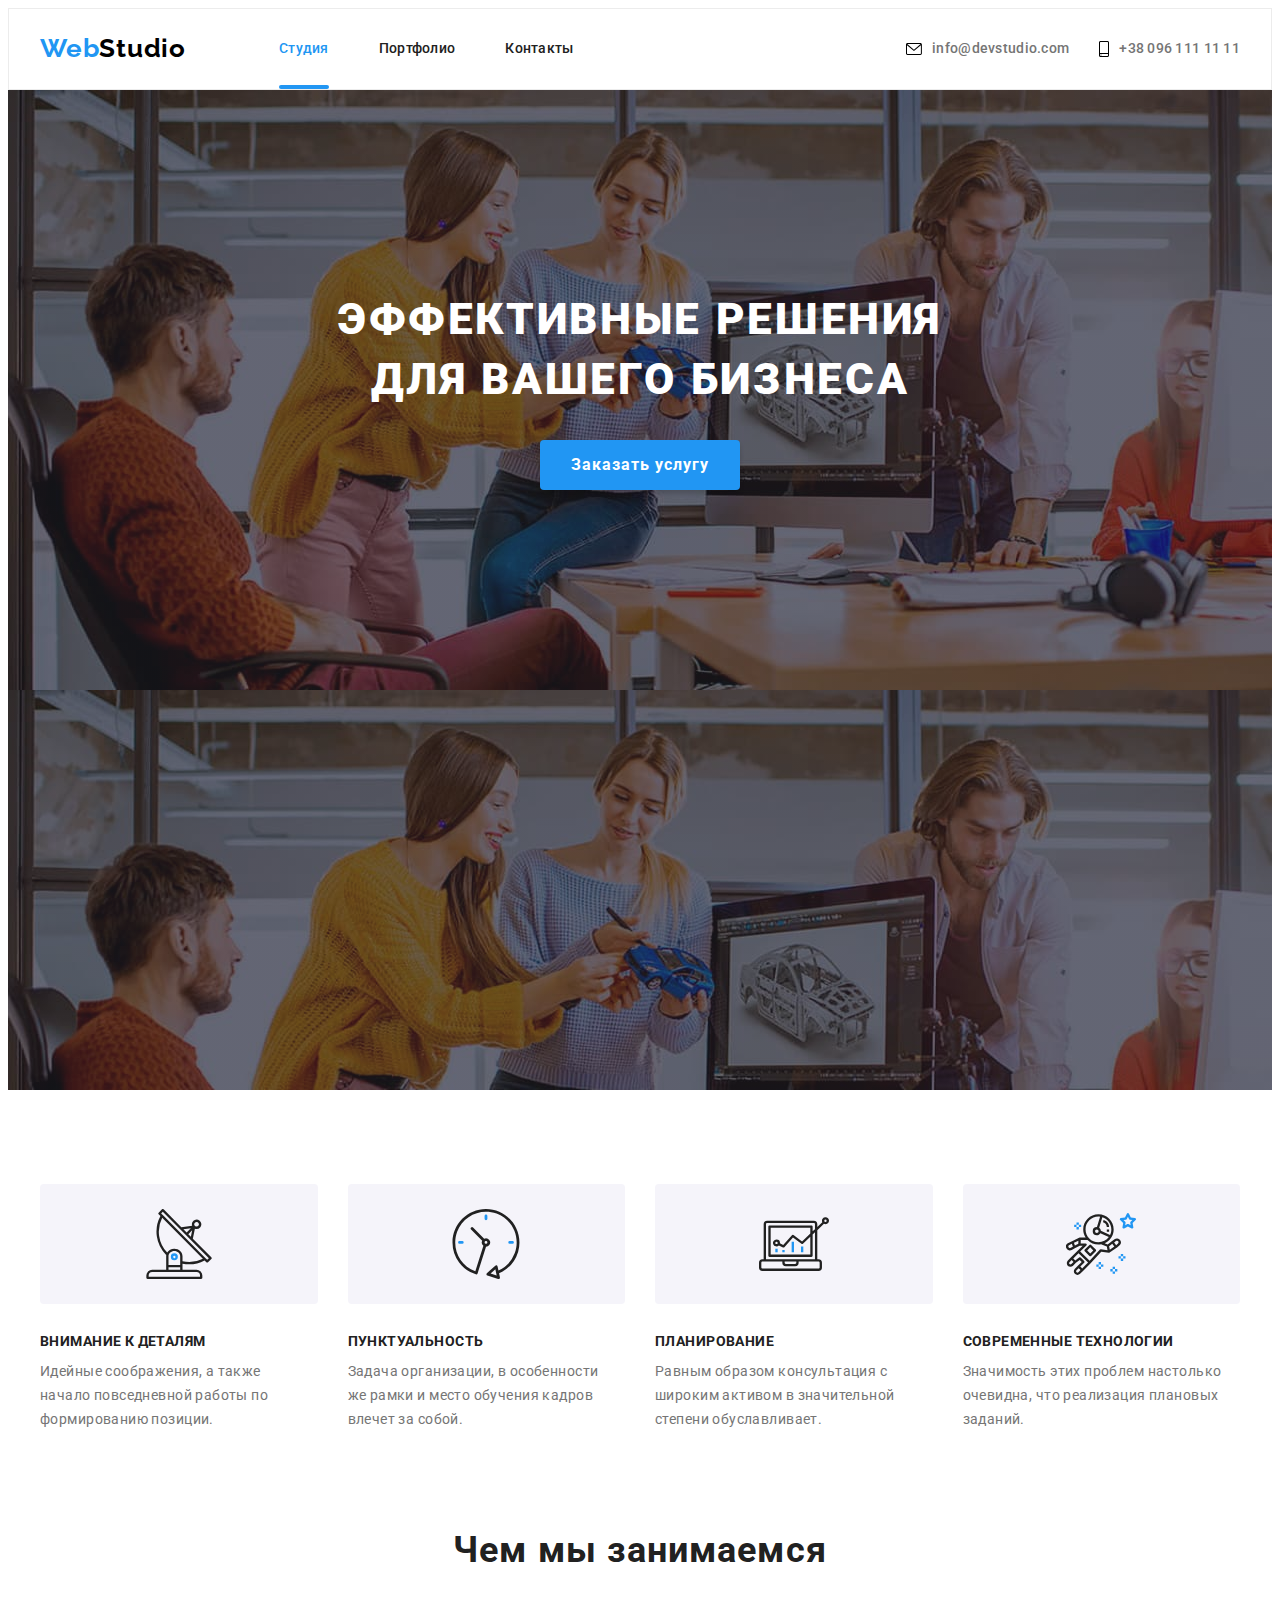
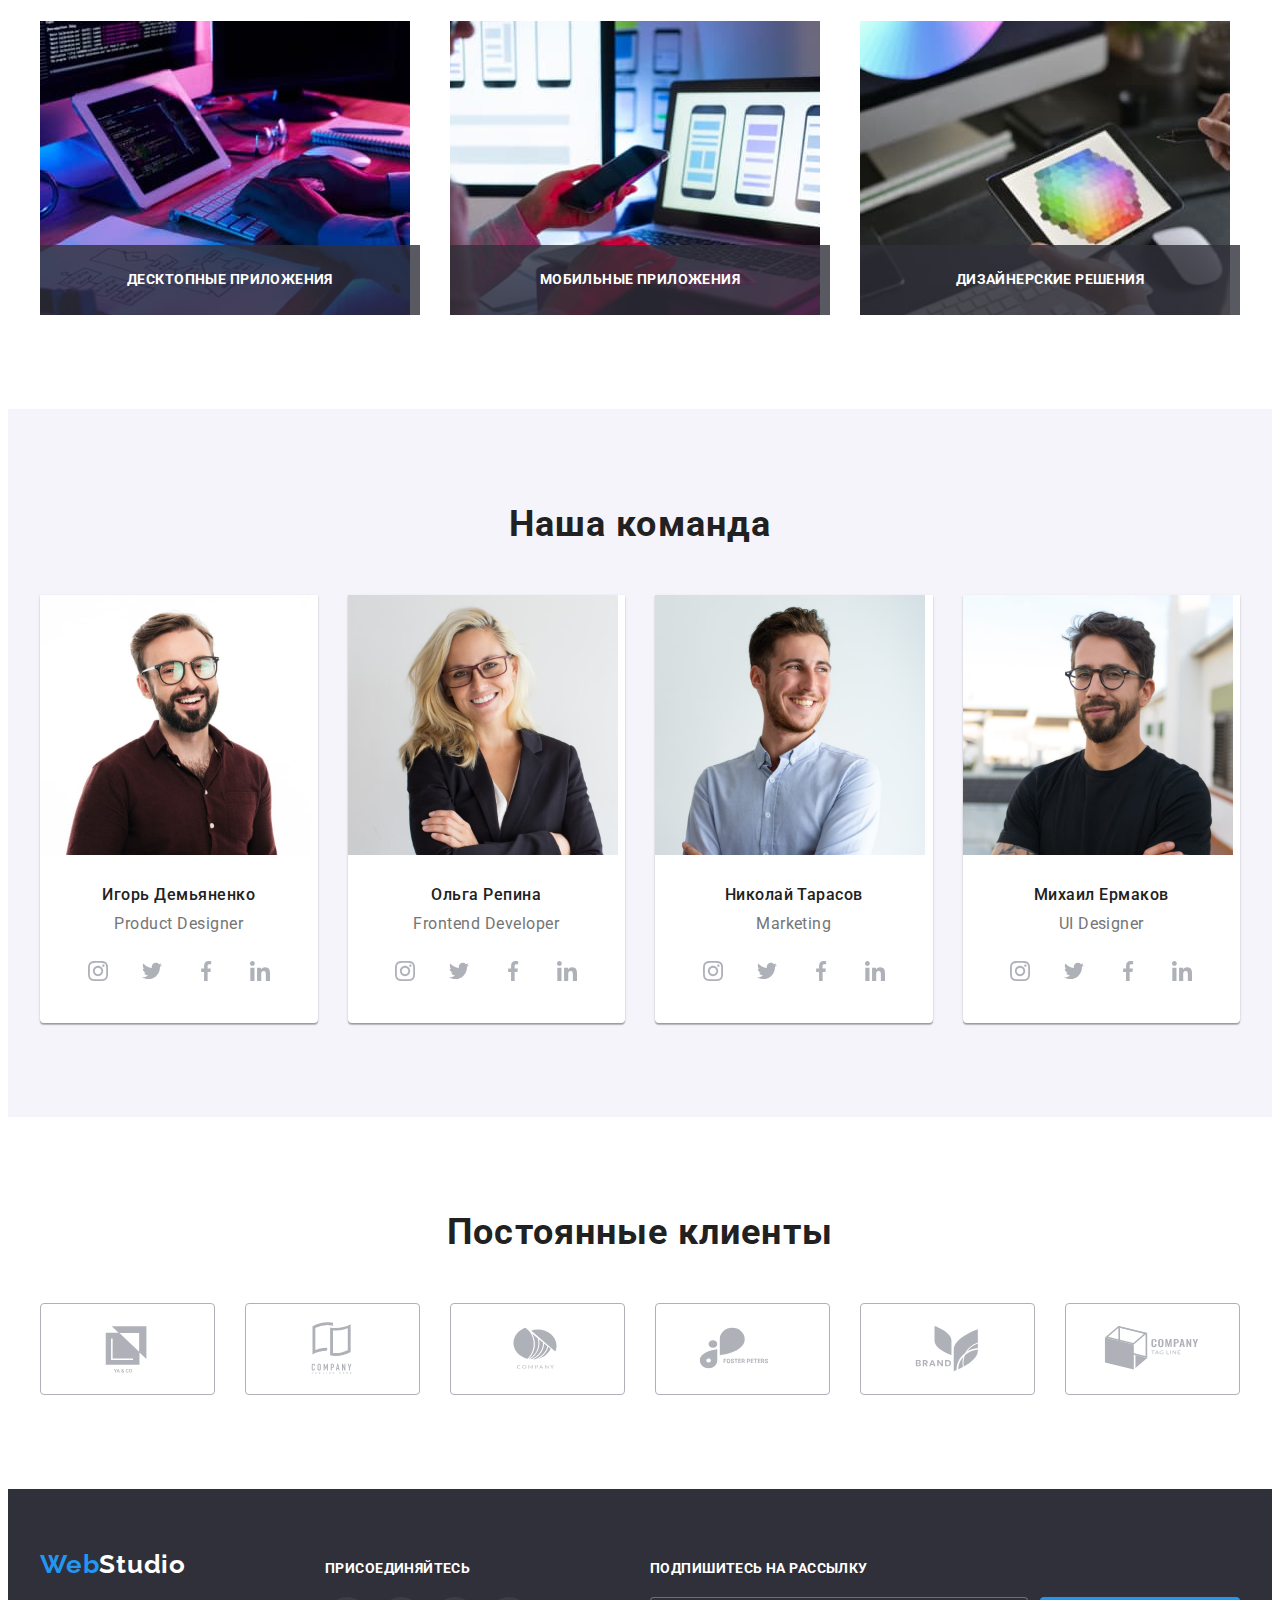
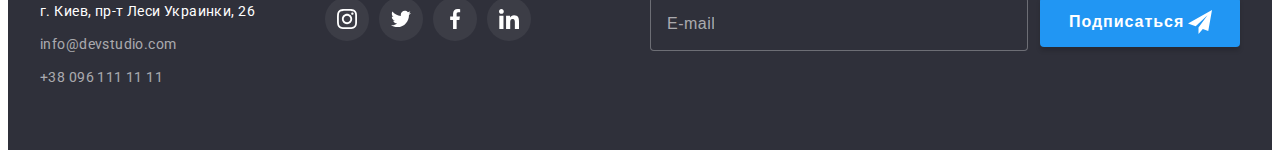
==== commit bbdeb124: "hw 07" ====
--- a/index.html
+++ b/index.html
@@ -12,7 +12,6 @@
       crossorigin="anonymous"
       referrerpolicy="no-referrer"
     />
-    <link rel="stylesheet" href="./css/styles.css" />
     <link
       href="https://fonts.googleapis.com/css2?family=Raleway:wght@700&family=Roboto:wght@400;500;700;900&display=swap"
       rel="stylesheet"
--- a/css/main.min.css
+++ b/css/main.min.css
@@ -1 +1 @@
-.container{display:block;width:1200px;padding-left:15px;padding-right:15px}/*# sourceMappingURL=main.min.css.map */+﻿:root{--font-family-filter: "Roboto";--brand-text-color: #757575;--accent-text-color: #212121;--logo-web-color: #2196F3;--logo-studio-color: #000;--hero-text-color: #FFF;--hero-bg-color: #2F303A;--hero-btn-bg-hover: #188CE8;--team-bg-color: #F5F4FA;--foot-text-color: rgba(255, 255, 255, 0.6);--timing-function: cubic-bezier(0.4, 0, 0.2, 1)}p,h1,h2,h3,ul{margin:0;padding:0}img{display:block;max-width:100%;height:auto}body{font-family:var(--font-family-filter);color:var(--brand-text-color);background-color:var(--hero-text-color)}.link{text-decoration:none}.list{list-style:none}.container{width:1200px;padding-left:15px;padding-right:15px}.logo{font-family:"Raleway",sans-serif;font-style:normal;font-weight:700;font-size:26px;line-height:1.19;letter-spacing:.03em;padding-top:24px;padding-bottom:25px}.logo__web{color:var(--logo-web-color)}.header__container{display:flex;align-items:center;margin-left:auto;margin-right:auto}.header__logo{color:var(--logo-studio-color)}.header{border:1px solid #ececec}.nav__list{display:flex;margin-left:93px}.nav{display:flex;align-items:center}.nav__studio-link,.nav__portfolio-link,.nav__contakt-link{display:block;padding-top:32px;padding-bottom:32px;color:var(--accent-text-color);font-weight:500;font-size:14px;line-height:1.14;letter-spacing:.02em;transition:color 250ms var(--timing-function)}.nav__portfolio-item,.nav__contakt-item{margin-left:50px}.nav__studio-link--current,.nav__portfolio-link--current{color:var(--logo-web-color);position:relative}.nav__studio-link--current::after{content:"";display:block;position:absolute;bottom:0;width:100%;height:4px;background:var(--logo-web-color);border-radius:2px}.nav__portfolio-link--current::after{content:"";display:block;position:absolute;bottom:0;width:100%;height:4px;background:var(--logo-web-color);border-radius:2px}.nav__studio-link:hover,.nav__studio-link:focus{color:var(--logo-web-color)}.nav__portfolio-link:hover,.nav__portfolio-link:focus{color:var(--logo-web-color)}.nav__contakt-link:hover,.nav__contakt-link:focus{color:var(--logo-web-color)}.contact{display:flex;margin-left:auto;align-items:center}.contact__mail-link,.contact__tel-link{display:flex;align-items:center;font-weight:500;font-size:14px;line-height:1.14;letter-spacing:.02em;color:var(--brand-text-color);padding-top:32px;padding-bottom:32px;transition:color 250ms var(--timing-function)}.contact__mail-text,.contact__tel-number{margin-left:10px}.contact__mail-link:hover,.contact__mail-link:focus{color:var(--logo-web-color)}.contact__tel-link:hover,.contact__tel-link:focus{color:var(--logo-web-color)}.contact__icon-envelope,.contact__icon-smartphone{transition:fill 250ms var(--timing-function)}.contact__mail-link:hover .contact__icon-envelope,.contact__mail-link:focus .contact__icon-envelope{fill:var(--logo-web-color)}.contact__tel-link:hover .contact__icon-smartphone,.contact__tel-link:focus .contact__icon-smartphone{fill:var(--logo-web-color)}.contact__tel-item{margin-left:30px}.hero{background-color:var(--hero-bg-color);padding-top:200px;padding-bottom:200px}.hero__container{margin-left:auto;margin-right:auto}.hero--overlay{max-width:1600px;height:600px;margin-left:auto;margin-right:auto;background-image:linear-gradient(to right, rgba(47, 48, 58, 0.4), rgba(47, 48, 58, 0.4)),url(../images/bg-img-hero.jpg)}.hero__name{font-weight:900;font-size:44px;line-height:1.36;text-align:center;letter-spacing:.06em;text-transform:uppercase;color:var(--hero-text-color);max-width:696px;margin-left:auto;margin-right:auto}.hero__btn{font-family:var(--font-family-filter);font-weight:700;font-size:16px;line-height:1.88;text-align:center;letter-spacing:.06em;color:var(--hero-text-color);background-color:var(--logo-web-color);display:block;width:200px;height:50px;margin-left:auto;margin-right:auto;margin-top:30px;box-shadow:0px 4px 4px rgba(0,0,0,.15);border-radius:4px;border:none;transition:background-color 250ms var(--timing-function)}.hero__btn:hover,.hero__btn:focus{background-color:var(--hero-btn-bg-hover);cursor:pointer}.peculiarities{padding-top:94px;padding-bottom:94px}.peculiarities__container{margin-left:auto;margin-right:auto}.peculiarities__list{display:flex;margin:-15px}.peculiarities__item{flex-basis:calc(25% - 30px);margin:15px}.peculiarities__item::before{display:block;content:"";height:120px;background-repeat:no-repeat;background-position:center;background-size:70px 70px;background-color:var(--team-bg-color);margin-bottom:30px;border-radius:4px}.peculiarities__item--icon-antena::before{background-image:url(../images/icon/antenna\ 1.svg)}.peculiarities__item--icon-clock::before{background-image:url(../images/icon/clock\ 1.svg)}.peculiarities__item--icon-diagram::before{background-image:url(../images/icon/diagram\ 1.svg)}.peculiarities__item--icon-astronaut::before{background-image:url(../images/icon/astronaut\ 1.svg)}.peculiarities__title{font-weight:700;font-size:14px;line-height:1.14;letter-spacing:.03em;text-transform:uppercase;color:var(--accent-text-color)}.peculiarities__text{font-size:14px;line-height:1.71;letter-spacing:.03em;max-width:270px;margin-top:10px;min-height:75px}.work{padding-bottom:94px}.work__container{margin-left:auto;margin-right:auto}.work__list{display:flex;margin-top:50px}.work__item{position:relative;display:block;flex-basis:calc((100% - 60px)/3)}.work__item:not(:nth-child(3n)){margin-right:30px}.work__item:not(:nth-last-child(-n+3)){margin-bottom:30px}.work__title{font-weight:700;font-size:36px;line-height:1.17;text-align:center;letter-spacing:.03em;color:var(--accent-text-color)}.work__overlay{position:absolute;display:flex;justify-content:center;align-items:center;bottom:0;width:100%;height:70px;background:rgba(47,48,58,.8)}.work__text{font-weight:700;font-size:14px;line-height:1.14;letter-spacing:.03em;text-transform:uppercase;color:var(--hero-text-color)}.team{background-color:var(--team-bg-color);padding-top:94px;padding-bottom:94px}.team__container{margin-left:auto;margin-right:auto}.team__list{display:flex;margin:-15px}.team__title{font-weight:700;font-size:36px;line-height:1.17;text-align:center;letter-spacing:.03em;color:var(--accent-text-color);margin-bottom:50px}.team__item{background-color:var(--hero-text-color);box-shadow:0px 1px 3px rgba(0,0,0,.12),0px 1px 1px rgba(0,0,0,.14),0px 2px 1px rgba(0,0,0,.2);border-radius:0px 0px 4px 4px;flex-basis:calc(25% - 30px);margin:15px}.team__member{padding-top:30px;padding-bottom:30px}.team__name{font-weight:500;font-size:16px;line-height:1.19;letter-spacing:.03em;color:var(--accent-text-color);text-align:center;margin-bottom:10px}.team__position{font-size:16px;line-height:1.19;letter-spacing:.03em;text-align:center;margin-bottom:16px}.member-cocial{display:flex;justify-content:center}.member-cocial__item{width:44px;height:44px}.member-cocial__item:not(:first-child){margin-left:10px}.member-cocial__link{display:flex;justify-content:center;align-items:center;width:100%;height:100%;background-color:var(--hero-text-color);border-radius:50%;transition:background-color 250ms var(--timing-function)}.member-cocial__icon{fill:#afb1b8;transition:fill 250ms var(--timing-function)}.member-cocial__link:hover,.member-cocial__link:focus{background-color:var(--logo-web-color)}.member-cocial__link:hover .member-cocial__icon,.member-cocial__link:focus .member-cocial__icon{fill:var(--hero-text-color)}.clients{padding-top:94px;padding-bottom:94px}.clients__container{margin-left:auto;margin-right:auto}.client-logo{display:flex}.clients__client-logo{margin:-15px}.client-logo__item{box-sizing:border-box;width:170px;height:92px;border:1px solid #afb1b8;border-radius:4px;flex-basis:calc(16.6666666667% - 30px);margin:15px}.client-logo__link{display:flex;border:rgba(0,0,0,0);justify-content:center;align-items:center;width:100%;height:100%;transition:border 250ms var(--timing-function)}.client-logo__link:hover .client-logo__icon,.client-logo__link:focus .client-logo__icon{fill:var(--logo-web-color)}.client-logo__link:focus,.client-logo__link:hover{border:1px solid var(--logo-web-color)}.client-logo__icon{fill:#afb1b8;transition:fill 250ms var(--timing-function)}.clients__title{font-weight:700;font-size:36px;line-height:42px;text-align:center;letter-spacing:.03em;color:var(--accent-text-color);margin-bottom:50px}.footer{background-color:var(--hero-bg-color);padding-top:60px;padding-bottom:60px}.footer__container{display:flex;align-items:baseline;margin-left:auto;margin-right:auto}.footer__logo{color:var(--hero-text-color);padding:0}.footer__address{margin-top:20px}.footer__cocial-address{margin-left:70px}.footer__subscription{margin-left:auto}.address{font-weight:400;font-style:normal;font-size:14px;line-height:1.71;letter-spacing:.03em;color:var(--hero-text-color)}.address__mail-link,.address__tel-link{font-weight:400;font-size:14px;line-height:1.71;letter-spacing:.03em;color:var(--foot-text-color);transition:color 250ms var(--timing-function)}.address__mail-link:hover,.address__mail-link:focus{color:var(--logo-web-color)}.address__tel-link:hover,.address__tel-link:focus{color:var(--logo-web-color)}.address__mail,.address__tel{margin-top:9px}.cocial-address{display:block;width:206px}.cocial-address__title{font-weight:700;font-size:14px;line-height:1.14;letter-spacing:.03em;color:var(--hero-text-color);margin-bottom:20px}.cocial-address__list{display:flex;justify-content:center}.cocial-address__item{width:44px;height:44px}.cocial-address__item:not(:first-child){margin-left:10px}.cocial-address__link{display:flex;justify-content:center;align-items:center;width:100%;height:100%;background-color:rgba(255,255,255,.062745098);border-radius:50%;transition:background-color 250ms var(--timing-function)}.cocial-address__icon{fill:var(--hero-text-color)}.cocial-address__link:hover,.cocial-address__link:focus{background-color:var(--logo-web-color)}.subscription__text{margin-bottom:20px;font-weight:700;font-size:14px;line-height:1.14;letter-spacing:.03em;text-transform:uppercase;color:var(--hero-text-color)}.subscription__client{display:flex}.subscription__input-email{display:inline-block;padding-left:16px;width:358px;height:50px;color:var(--hero-text-color);border:1px solid rgba(255,255,255,.3);border-radius:4px;background-color:var(--hero-bg-color)}.subscription__input-email::placeholder{width:47px;height:20px;font-size:16px;line-height:1.25;letter-spacing:.03em;color:rgba(255,255,255,.6)}.subscription__btn{position:relative;width:200px;height:50px;margin-left:12px;background:#2196f3;box-shadow:0px 4px 4px rgba(0,0,0,.15);border-radius:4px;border:0;cursor:pointer}.subscription__btn-text{position:absolute;top:10px;left:29px;width:109px;height:30px;font-weight:700;font-size:16px;line-height:1.88;letter-spacing:.06em;color:var(--hero-text-color)}.subscription__btn-icon{position:absolute;top:13px;right:28px}.portfolio{padding-top:94px;padding-bottom:94px}.portfolio__container{margin-left:auto;margin-right:auto}.portfolio__filter{margin-bottom:50px}.portfolio__projeсt{margin:-15px}.filter{display:flex;justify-content:center}.filter__btn{padding:6px 22px;font-family:var(--font-family-filter);font-weight:500;font-size:16px;line-height:1.63;text-align:center;letter-spacing:.03em;color:var(--accent-text-color);background-color:var(--team-bg-color);border:0;border-radius:4px;transition:background-color 250ms var(--timing-function),color 250ms var(--timing-function),box-shadow 250ms var(--timing-function)}.filter__item:not(:first-child){margin-left:8px}.filter__btn--current{background-color:var(--logo-web-color);color:var(--hero-text-color);cursor:pointer;box-shadow:0px 3px 1px rgba(0,0,0,.1),0px 1px 2px rgba(0,0,0,.08),0px 2px 2px rgba(0,0,0,.12)}.filter__btn:hover,.filter__btn:focus{background-color:var(--logo-web-color);color:var(--hero-text-color);cursor:pointer;box-shadow:0px 3px 1px rgba(0,0,0,.1),0px 1px 2px rgba(0,0,0,.08),0px 2px 2px rgba(0,0,0,.12)}.projeсt{display:flex;flex-wrap:wrap}.project__item{margin:15px;flex-basis:calc(33.3333333333% - 30px)}.project__image{position:relative;overflow:hidden}.project__overlay{display:flex;position:absolute;top:101%;left:0;width:100%;height:100%;background-color:rgba(33,150,243,.9);justify-content:center;align-items:center;transition:transform 250ms var(--timing-function)}.project__link{display:block}.project__link:hover .project__overlay,.project__link:focus .project__overlay{transform:translateY(-101%)}.project__overlay-text{font-size:18px;line-height:1.56;letter-spacing:.03em;width:322px;color:var(--hero-text-color)}.project__link:hover,.project__link:focus{box-shadow:0px 1px 1px rgba(0,0,0,.12),0px 4px 4px rgba(0,0,0,.06),1px 4px 6px rgba(0,0,0,.16)}.project__bottom-card{padding:20px 24px;background:var(--hero-text-color);border-left:1px solid #eee;border-right:1px solid #eee;border-bottom:1px solid #eee}.projeсt__name{font-weight:700;font-size:18px;line-height:2;letter-spacing:.06em;color:var(--accent-text-color);margin-bottom:4px}.projeсt__product{font-size:16px;line-height:1.88;letter-spacing:.03em}.backdrop{position:fixed;top:0;left:0;width:100%;height:100%;background-color:rgba(0,0,0,.2);opacity:1;transition:opacity 500ms var(--timing-function)}.backdrop.is-hidden{opacity:0;pointer-events:none}.backdrop.is-hidden .modal{transform:translate(-50%, -50%) scale(0)}.modal{position:absolute;width:528px;height:581px;top:50%;left:50%;transform:translate(-50%, -50%) scale(1);transition:transform 500ms var(--timing-function);background-color:var(--hero-text-color);box-shadow:0px 1px 3px rgba(0,0,0,.12),0px 1px 1px rgba(0,0,0,.14),0px 2px 1px rgba(0,0,0,.2);border-radius:4px;padding:40px}.modal__button-close{display:flex;justify-content:center;align-items:center;position:absolute;top:8px;right:8px;width:30px;height:30px;padding:0;border:1px solid rgba(0,0,0,.1);border-radius:50%;background:var(--hero-text-color);cursor:pointer;transition:border-color 250ms var(--timing-function)}.modal__close-icon{display:block;fill:var(--logo-studio-color);transition:fill 250ms var(--timing-function)}.modal__button-close:hover,.modal__button-close:focus{border-color:var(--logo-web-color)}.modal__button-close:hover .modal__close-icon,.modal__button-close:focus .modal__close-icon{fill:var(--logo-web-color)}.modal__text{width:448px;height:23px;margin-bottom:12px;font-weight:700;font-size:20px;line-height:1.15;text-align:center;letter-spacing:.03em;color:var(--accent-text-color)}.modal-form__input-data{position:relative;margin-bottom:10px}.modal-form__input-data--coment{margin-bottom:18px}.modal-form__label-item{display:block;margin-bottom:4px;width:25px;height:14px;font-size:12px;line-height:1.17;letter-spacing:.01em;color:var(--brand-text-color)}.modal-form__input-item{display:block;padding:12px 0px 12px 42px;box-sizing:border-box;width:100%;height:40px;border:1px solid rgba(33,33,33,.2);border-radius:4px;transition:border-color 250ms var(--timing-function)}.modal-form__input-item:hover,.modal-form__input-item:focus{border-color:var(--logo-web-color)}.modal-form__input-item:hover+.modal-form__icon,.modal-form__input-item:focus+.modal-form__icon{fill:var(--logo-web-color)}.modal-form__input-item--coment{display:block;height:120px;padding:12px 16px;font-size:12px;line-height:1.17;letter-spacing:.01em;color:var(--logo-studio-color);resize:none}.modal-form__input-item--coment::placeholder{font-size:12px;line-height:1.17;letter-spacing:.01em;color:rgba(117,117,117,.5)}.modal-form__icon{position:absolute;top:29px;left:12px;transition:fill 250ms var(--timing-function)}.modal-form__checkbox{position:relative;display:block;width:425px;height:24px;margin-left:9px;margin-right:auto;margin-bottom:32px}.modal-form__checkbox-item{display:block;padding-left:20.38px;font-size:14px;line-height:1.71;letter-spacing:.03em;color:var(--brand-text-color)}.modal-form__dogovor-link{color:var(--logo-web-color)}.modal-form__check-input{-webkit-appearance:none}.modal-form__check-icon{position:absolute;left:0;top:4px}.modal-form__check-input:focus~.modal-form__check-icon{fill:var(--logo-web-color)}.modal-form__check-input:checked~.modal-form__check-icon{fill:none;background-image:url(../images/icon/icon\ check.svg)}.modal-form__send-btn{display:block;margin-left:auto;margin-right:auto;width:200px;height:50px;font-weight:700;font-size:16px;line-height:1.88;align-items:center;text-align:center;letter-spacing:.06em;color:var(--hero-text-color);background:var(--hero-btn-bg-hover);box-shadow:0px 4px 4px rgba(0,0,0,.15);border-radius:4px;border:0;cursor:pointer}/*# sourceMappingURL=main.min.css.map */